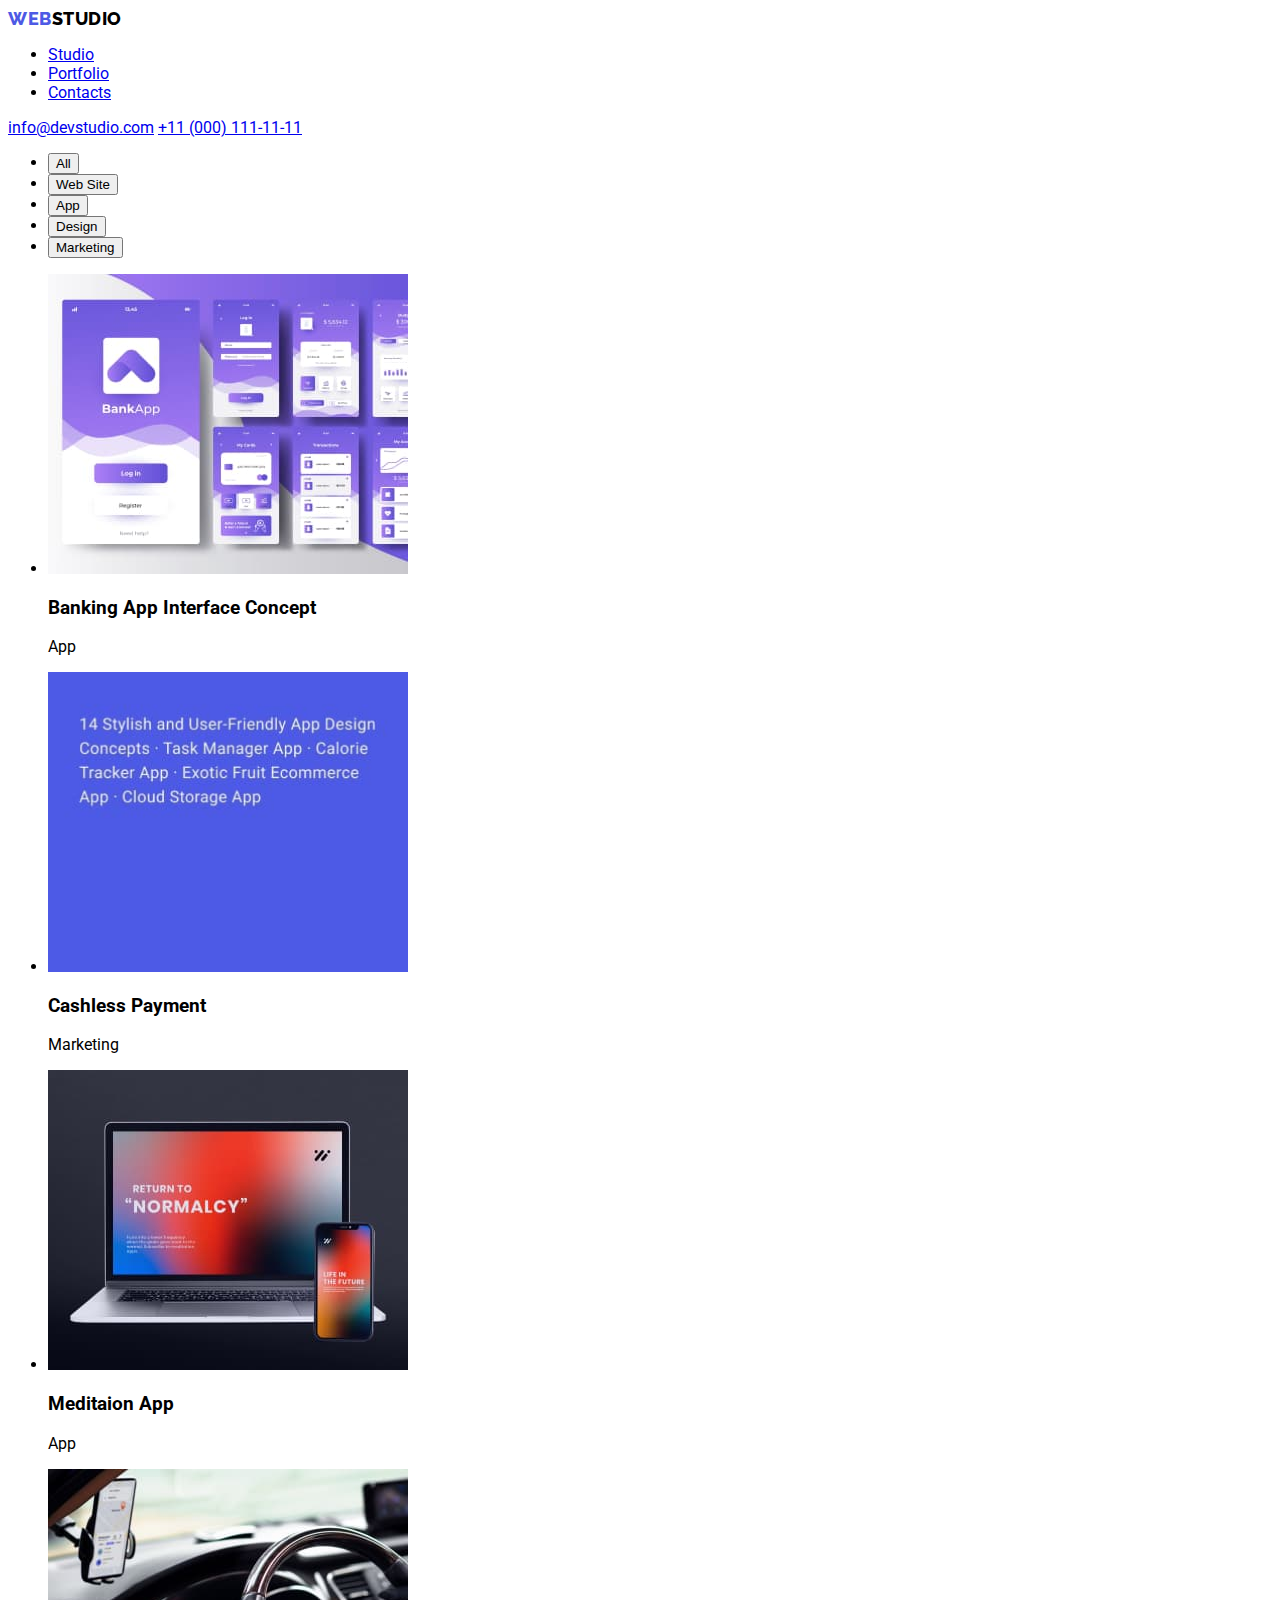
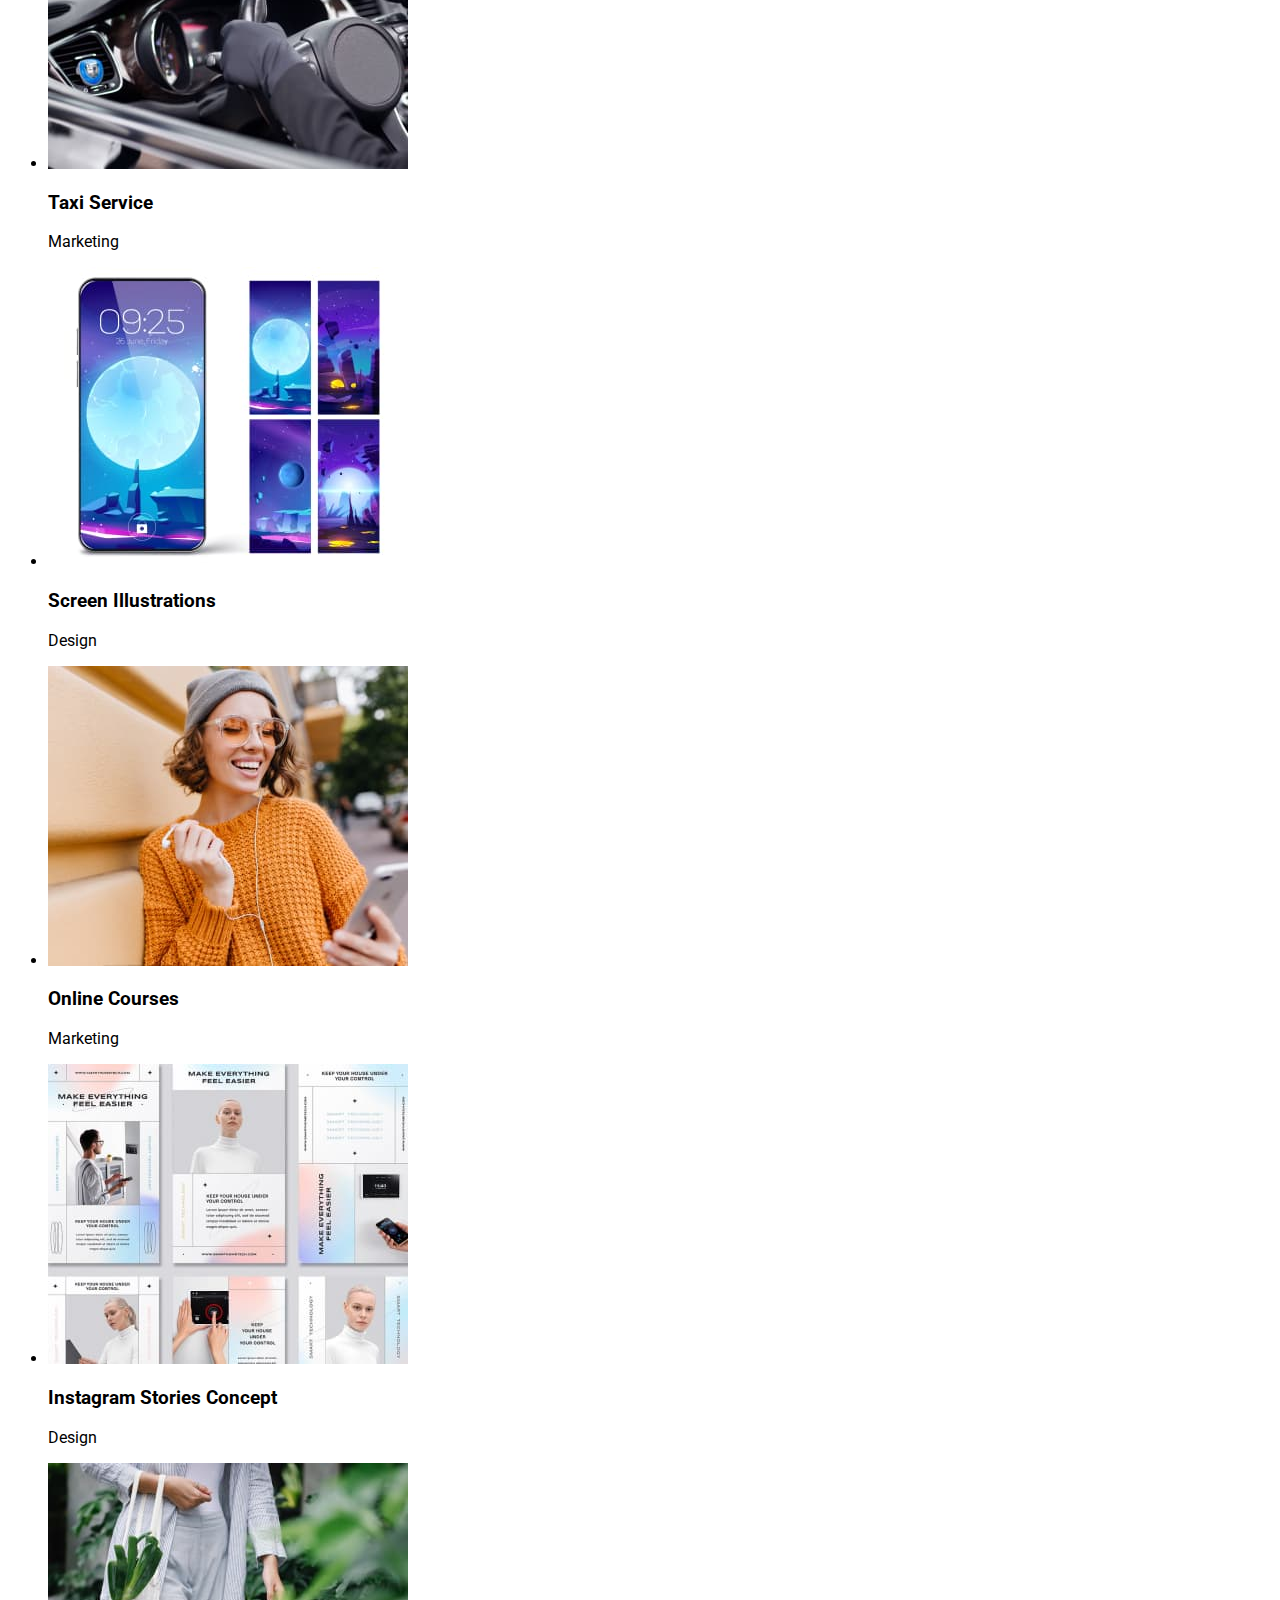
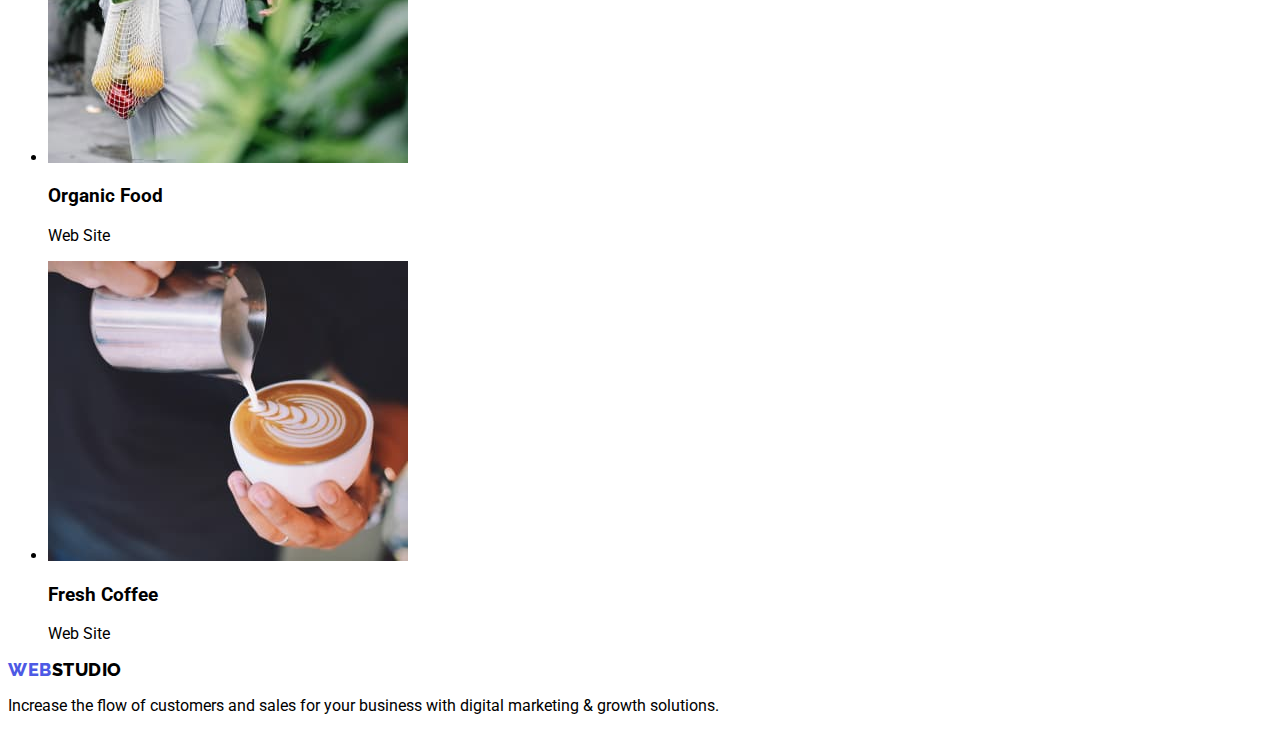
==== portfolio.html @ c9179273 "added fonts and colored logo" ====
<!DOCTYPE html>
<html lang="en">
  <head>
    <meta charset="UTF-8" />
    <meta http-equiv="X-UA-Compatible" content="IE=edge" />
    <meta name="viewport" content="width=device-width, initial-scale=1.0" />
    <link rel="stylesheet" href="/css/styles.css" />
    <link
      href="https://fonts.googleapis.com/css2?family=Raleway:wght@800&family=Roboto:wght@400;500;700;900&display=swap"
      rel="stylesheet"
    />
    <title>Web Studio</title>
  </head>
  <body>
    <header>
      <a id="logo" href="#"><span class="logo-web">WEB</span>STUDIO</a>
      <nav>
        <ul>
          <li><a href="index.html">Studio</a></li>
          <li><a href="portfolio.html">Portfolio</a></li>
          <li><a href="#">Contacts</a></li>
        </ul>
      </nav>
      <div>
        <a href="mailto:info@devstudio.com">info@devstudio.com</a>
        <a href="tel:+11(000)1111111">+11 (000) 111-11-11</a>
      </div>
    </header>
    <main>
      <ul>
        <li><button type="button">All</button></li>
        <li><button type="button">Web Site</button></li>
        <li><button type="button">App</button></li>
        <li><button type="button">Design</button></li>
        <li><button type="button">Marketing</button></li>
      </ul>
      <section>
        <ul>
          <li>
            <img src="./images/bank-app.jpg" alt="a bank app" width="360" />
            <h3>Banking App Interface Concept</h3>
            <p>App</p>
          </li>
          <li>
            <img src="./images/some-text.jpg" alt="a some text" width="360" />
            <h3>Cashless Payment</h3>
            <p>Marketing</p>
          </li>
          <li>
            <img
              src="./images/notebook-and-smartphone-2.jpg"
              alt="notebook and smartphone"
              width="360"
            />
            <h3>Meditaion App</h3>
            <p>App</p>
          </li>
          <li>
            <img src="./images/car.jpg" alt="a car" width="360" />
            <h3>Taxi Service</h3>
            <p>Marketing</p>
          </li>
          <li>
            <img
              src="./images/smartphone-with-screens.jpg"
              alt="smartphone with 4 screens"
              width="360"
            />
            <h3>Screen Illustrations</h3>
            <p>Design</p>
          </li>
          <li>
            <img
              src="./images/girl-with-headphone.jpg"
              alt="girl with headphone"
              width="360"
            />
            <h3>Online Courses</h3>
            <p>Marketing</p>
          </li>
          <li>
            <img
              src="./images/some-design.jpg"
              alt="a some designs"
              width="360"
            />
            <h3>Instagram Stories Concept</h3>
            <p>Design</p>
          </li>
          <li>
            <img src="./images/oranges.jpg" alt="oranges" width="360" />
            <h3>Organic Food</h3>
            <p>Web Site</p>
          </li>
          <li>
            <img
              src="./images/cup-of-coffee.jpg"
              alt="a cup of coffe"
              width="360"
            />
            <h3>Fresh Coffee</h3>
            <p>Web Site</p>
          </li>
        </ul>
      </section>
    </main>
    <footer>
      <a id="logo" href="#"><span class="logo-web">WEB</span>STUDIO</a>
      <p>
        Increase the flow of customers and sales for your business with digital
        marketing & growth solutions.
      </p>
    </footer>
  </body>
</html>
---- css/styles.css ----
body {
  font-family: roboto;
}

#logo {
  font-family: "Raleway";
  font-style: normal;
  font-weight: 800;
  font-size: 18px;
  line-height: 21px;
  letter-spacing: 0.03em;
  text-decoration: none;
  color: black;
}

.logo-web {
  color: #4d5ae5;
}
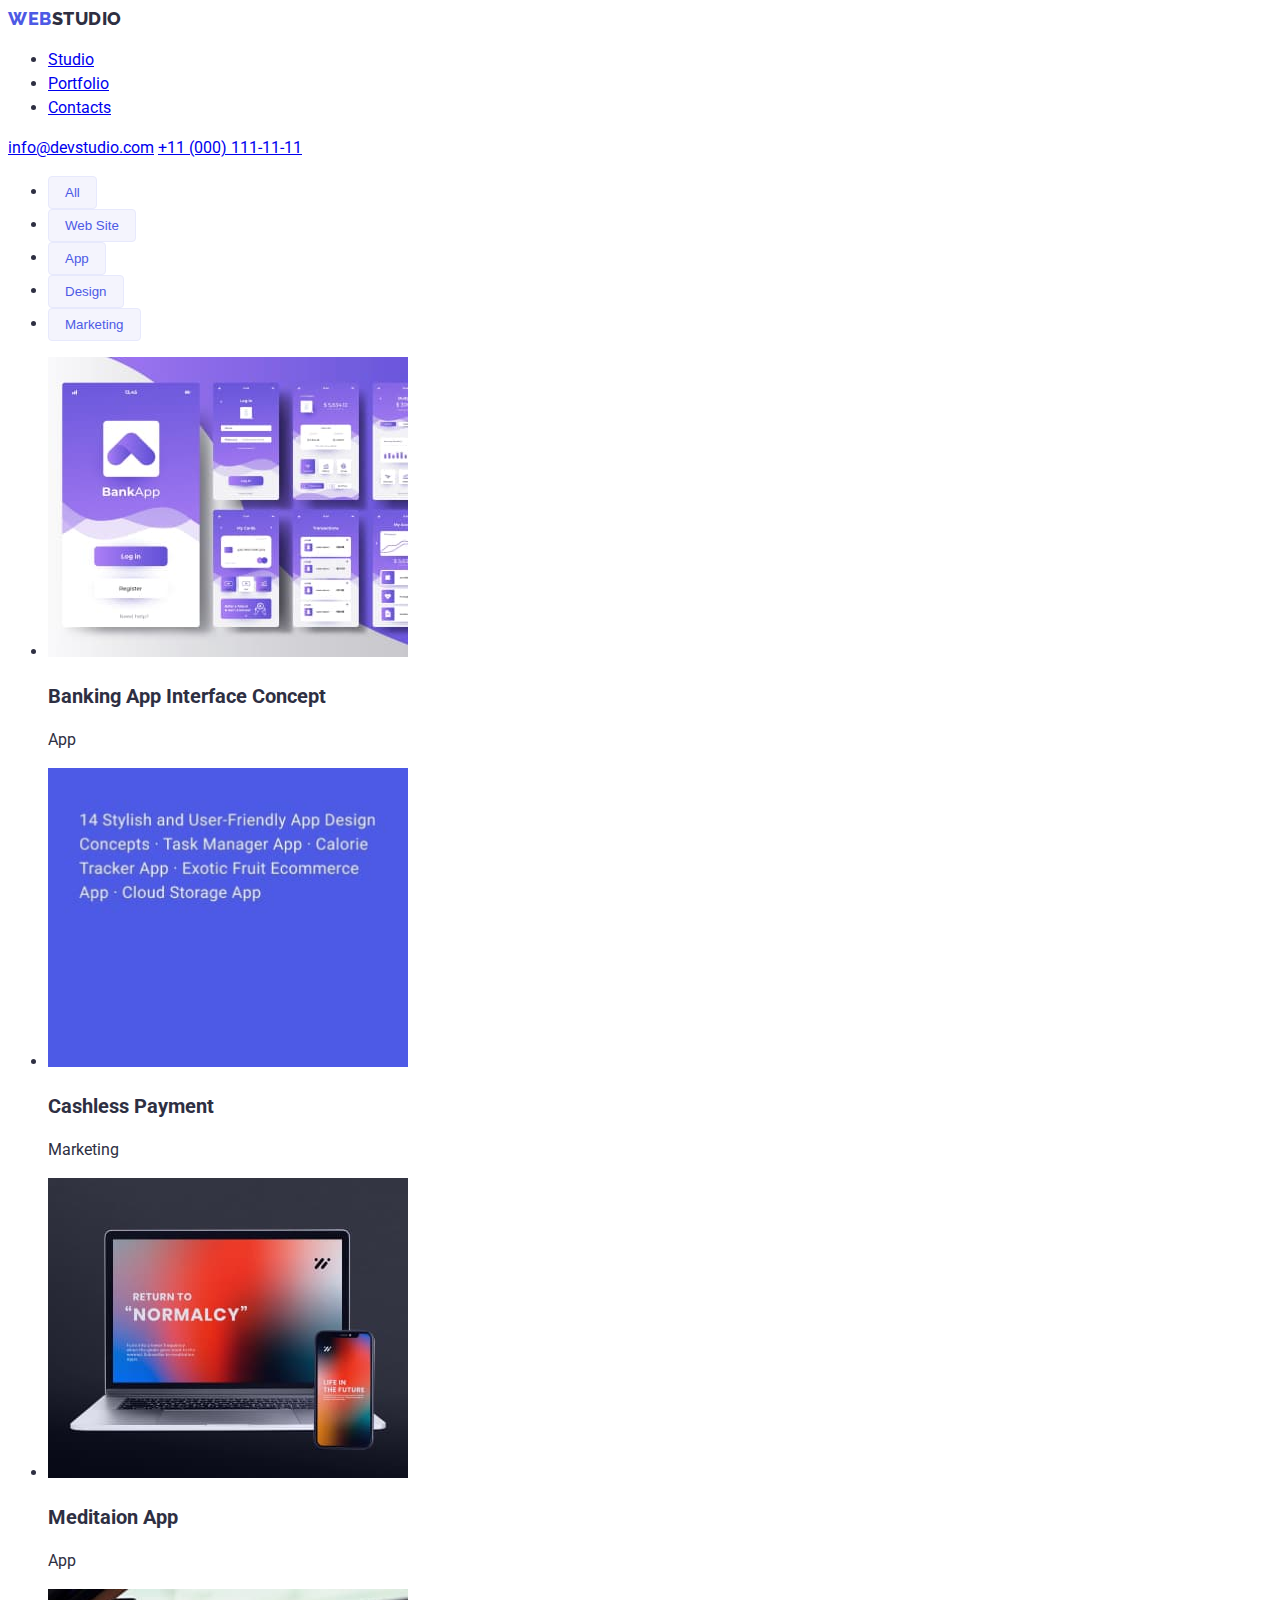
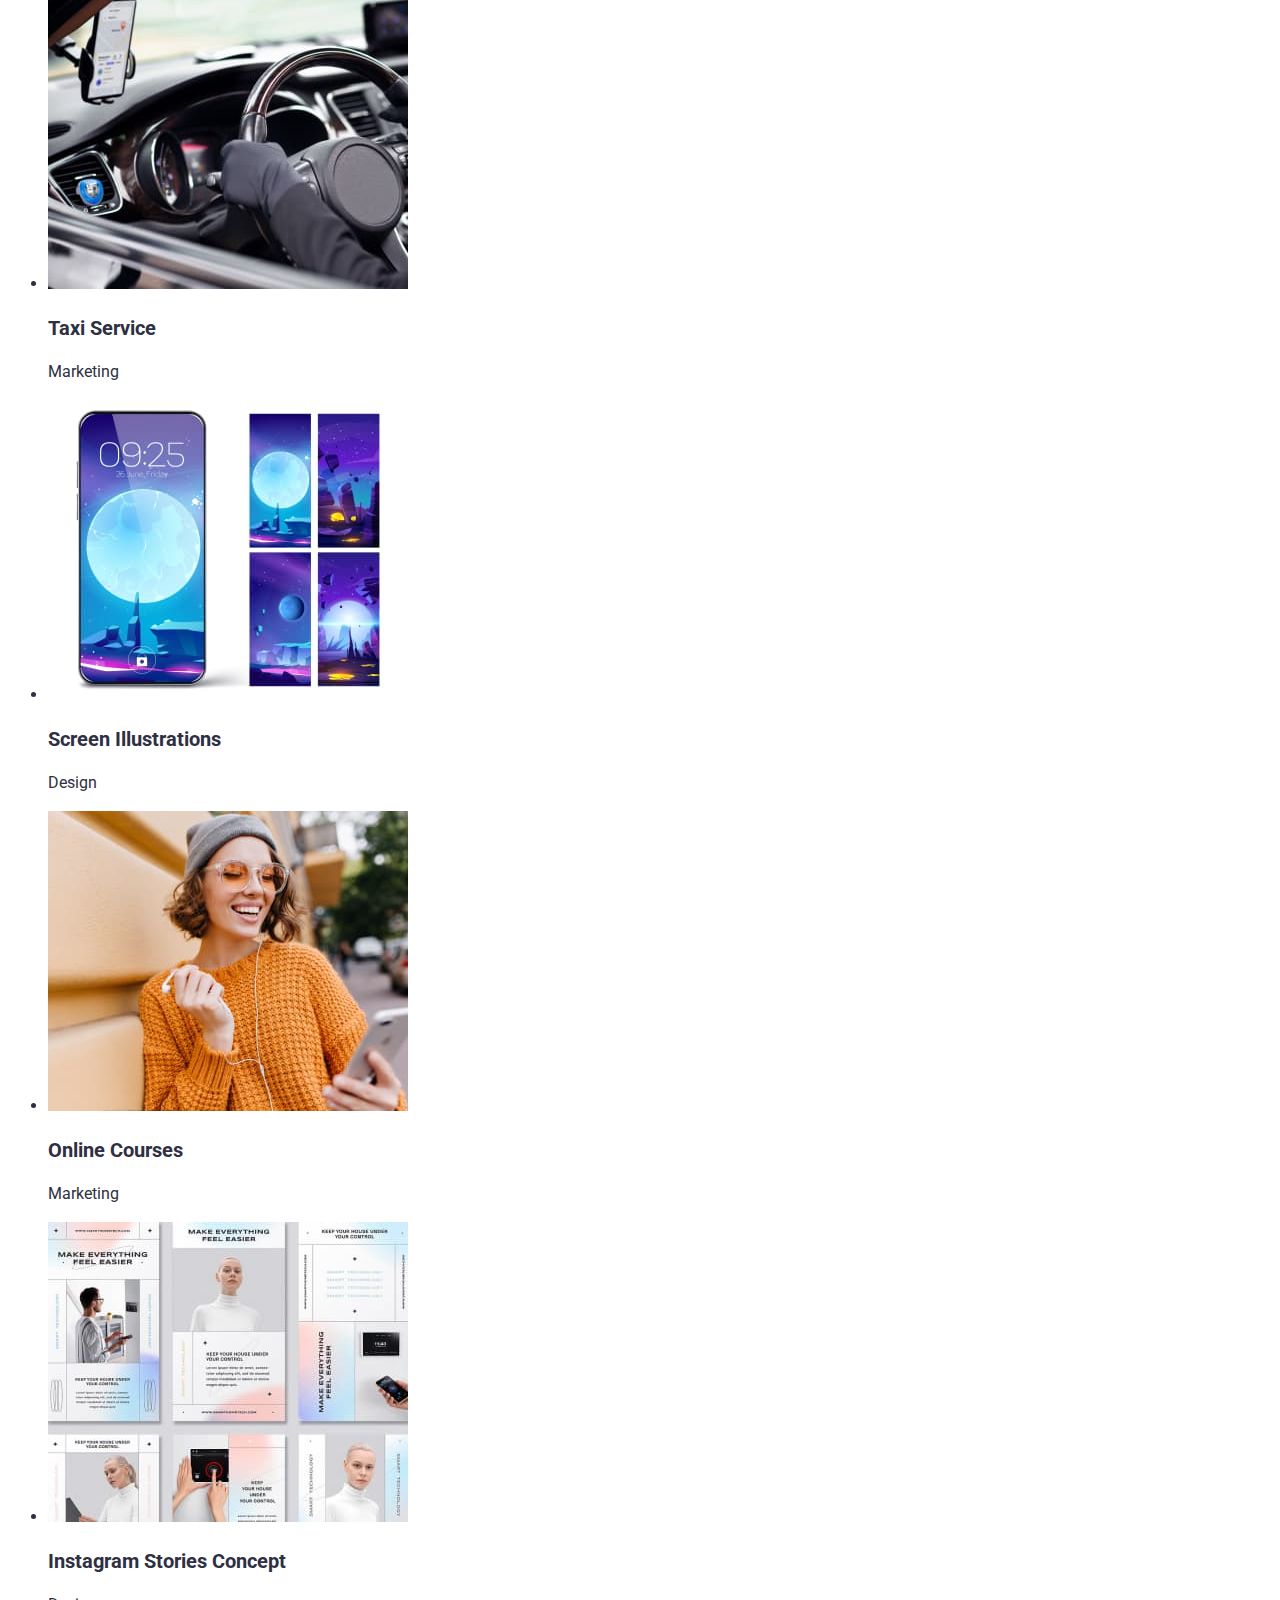
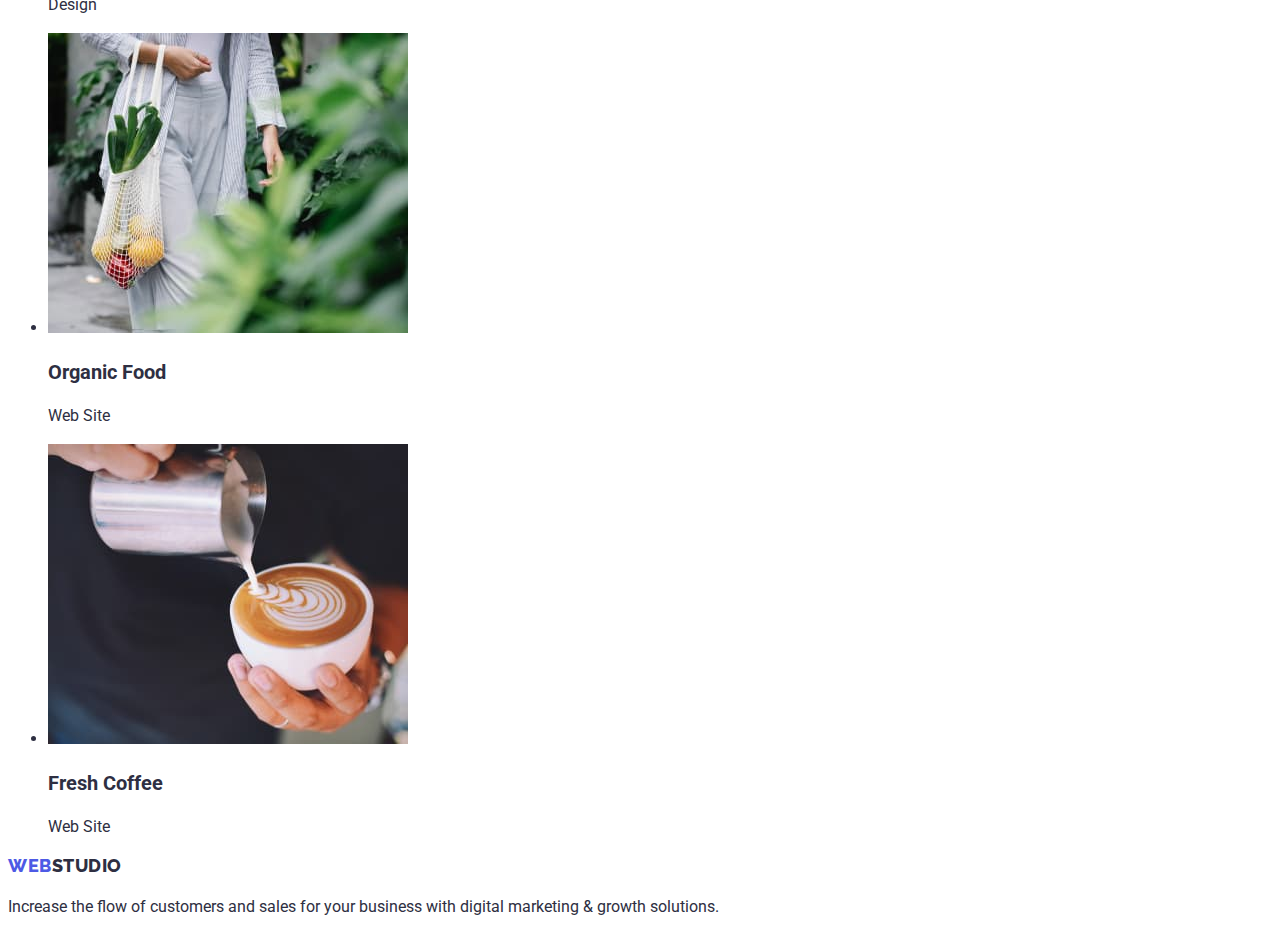
==== commit 53507c20: "added font and color styles" ====
--- a/portfolio.html
+++ b/portfolio.html
@@ -4,7 +4,7 @@
     <meta charset="UTF-8" />
     <meta http-equiv="X-UA-Compatible" content="IE=edge" />
     <meta name="viewport" content="width=device-width, initial-scale=1.0" />
-    <link rel="stylesheet" href="/css/styles.css" />
+    <link rel="stylesheet" href="./css/styles.css" />
     <link
       href="https://fonts.googleapis.com/css2?family=Raleway:wght@800&family=Roboto:wght@400;500;700;900&display=swap"
       rel="stylesheet"
@@ -13,8 +13,11 @@
   </head>
   <body>
     <header>
-      <a id="logo" href="#"><span class="logo-web">WEB</span>STUDIO</a>
       <nav>
+        <a id="logo" href="/"
+          ><span class="logo-web">WEB</span
+          ><span class="logo-studio">STUDIO</span></a
+        >
         <ul>
           <li><a href="index.html">Studio</a></li>
           <li><a href="portfolio.html">Portfolio</a></li>
@@ -28,23 +31,23 @@
     </header>
     <main>
       <ul>
-        <li><button type="button">All</button></li>
-        <li><button type="button">Web Site</button></li>
-        <li><button type="button">App</button></li>
-        <li><button type="button">Design</button></li>
-        <li><button type="button">Marketing</button></li>
+        <li><button class="button-portfolio" type="button">All</button></li>
+        <li><button class="button-portfolio" type="button">Web Site</button></li>
+        <li><button class="button-portfolio" type="button">App</button></li>
+        <li><button class="button-portfolio" type="button">Design</button></li>
+        <li><button class="button-portfolio" type="button">Marketing</button></li>
       </ul>
       <section>
         <ul>
           <li>
             <img src="./images/bank-app.jpg" alt="a bank app" width="360" />
-            <h3>Banking App Interface Concept</h3>
-            <p>App</p>
+            <h3 class="heading-tree">Banking App Interface Concept</h3>
+            <p class="paragraph">App</p>
           </li>
           <li>
             <img src="./images/some-text.jpg" alt="a some text" width="360" />
-            <h3>Cashless Payment</h3>
-            <p>Marketing</p>
+            <h3 class="heading-tree">Cashless Payment</h3>
+            <p class="paragraph">Marketing</p>
           </li>
           <li>
             <img
@@ -52,13 +55,13 @@
               alt="notebook and smartphone"
               width="360"
             />
-            <h3>Meditaion App</h3>
-            <p>App</p>
+            <h3 class="heading-tree">Meditaion App</h3>
+            <p class="paragraph">App</p>
           </li>
           <li>
             <img src="./images/car.jpg" alt="a car" width="360" />
-            <h3>Taxi Service</h3>
-            <p>Marketing</p>
+            <h3 class="heading-tree">Taxi Service</h3>
+            <p class="paragraph">Marketing</p>
           </li>
           <li>
             <img
@@ -66,8 +69,8 @@
               alt="smartphone with 4 screens"
               width="360"
             />
-            <h3>Screen Illustrations</h3>
-            <p>Design</p>
+            <h3 class="heading-tree">Screen Illustrations</h3>
+            <p class="paragraph">Design</p>
           </li>
           <li>
             <img
@@ -75,8 +78,8 @@
               alt="girl with headphone"
               width="360"
             />
-            <h3>Online Courses</h3>
-            <p>Marketing</p>
+            <h3 class="heading-tree">Online Courses</h3>
+            <p class="paragraph">Marketing</p>
           </li>
           <li>
             <img
@@ -84,13 +87,13 @@
               alt="a some designs"
               width="360"
             />
-            <h3>Instagram Stories Concept</h3>
-            <p>Design</p>
+            <h3 class="heading-tree">Instagram Stories Concept</h3>
+            <p class="paragraph">Design</p>
           </li>
           <li>
             <img src="./images/oranges.jpg" alt="oranges" width="360" />
-            <h3>Organic Food</h3>
-            <p>Web Site</p>
+            <h3 class="heading-tree">Organic Food</h3>
+            <p class="paragraph">Web Site</p>
           </li>
           <li>
             <img
@@ -98,15 +101,18 @@
               alt="a cup of coffe"
               width="360"
             />
-            <h3>Fresh Coffee</h3>
-            <p>Web Site</p>
+            <h3 class="heading-tree">Fresh Coffee</h3>
+            <p class="paragraph">Web Site</p>
           </li>
         </ul>
       </section>
     </main>
     <footer>
-      <a id="logo" href="#"><span class="logo-web">WEB</span>STUDIO</a>
-      <p>
+      <a id="logo" href="/"
+        ><span class="logo-web">WEB</span
+        ><span class="logo-studio">STUDIO</span></a
+      >
+      <p class="paragraph">
         Increase the flow of customers and sales for your business with digital
         marketing & growth solutions.
       </p>
--- a/css/styles.css
+++ b/css/styles.css
@@ -1,5 +1,9 @@
 body {
   font-family: roboto;
+  font-size: 16px;
+  line-height: 24px;
+  letter-spacing: 2%;
+  color: #2e2f42;
 }
 
 #logo {
@@ -16,3 +20,89 @@
 .logo-web {
   color: #4d5ae5;
 }
+
+.logo-studio {
+  color: #2e2f42;
+}
+
+.button {
+  width: 170px;
+  height: 50px;
+  background-color: #4d5ae5;
+  color: white;
+  border: none;
+  border-radius: 4px;
+
+  font-family: "Roboto";
+  font-style: normal;
+  font-weight: 600;
+  font-size: 16px;
+  line-height: 19px;
+  letter-spacing: 0.04em;
+
+  cursor: pointer;
+}
+
+.button:active {
+  background-color: #404bbf;
+}
+
+.contacts {
+  text-decoration: none;
+  color: black;
+}
+
+.contacts:hover {
+  color: #4d5ae5;
+}
+
+.first-background {
+  background-color: #2e2f42;
+}
+
+.second-background {
+  background-color: #f4f4fd;
+}
+
+.heading {
+  font-size: 56px;
+  line-height: 60px;
+
+  color: #ffff;
+}
+
+.heading-two {
+  font-size: 36px;
+  line-height: 40px;
+}
+
+.heading-tree {
+  font-size: 20px;
+  line-height: 24px;
+}
+
+.paragraph {
+  font-size: 16px;
+  line-height: 24px;
+}
+
+.button-portfolio {
+  padding: 8px 16px;
+
+  background-color: #f4f4fd;
+  color: #4d5ae5;
+  border: 1px solid #e7e9fc;
+  border-radius: 4px;
+
+  cursor: pointer;
+}
+
+.button-portfolio:hover {
+    background-color: #4d5ae5;
+    color: #ffff;
+}
+
+.button-portfolio:active {
+    background-color: #404bbf;
+    color: #ffff;
+}
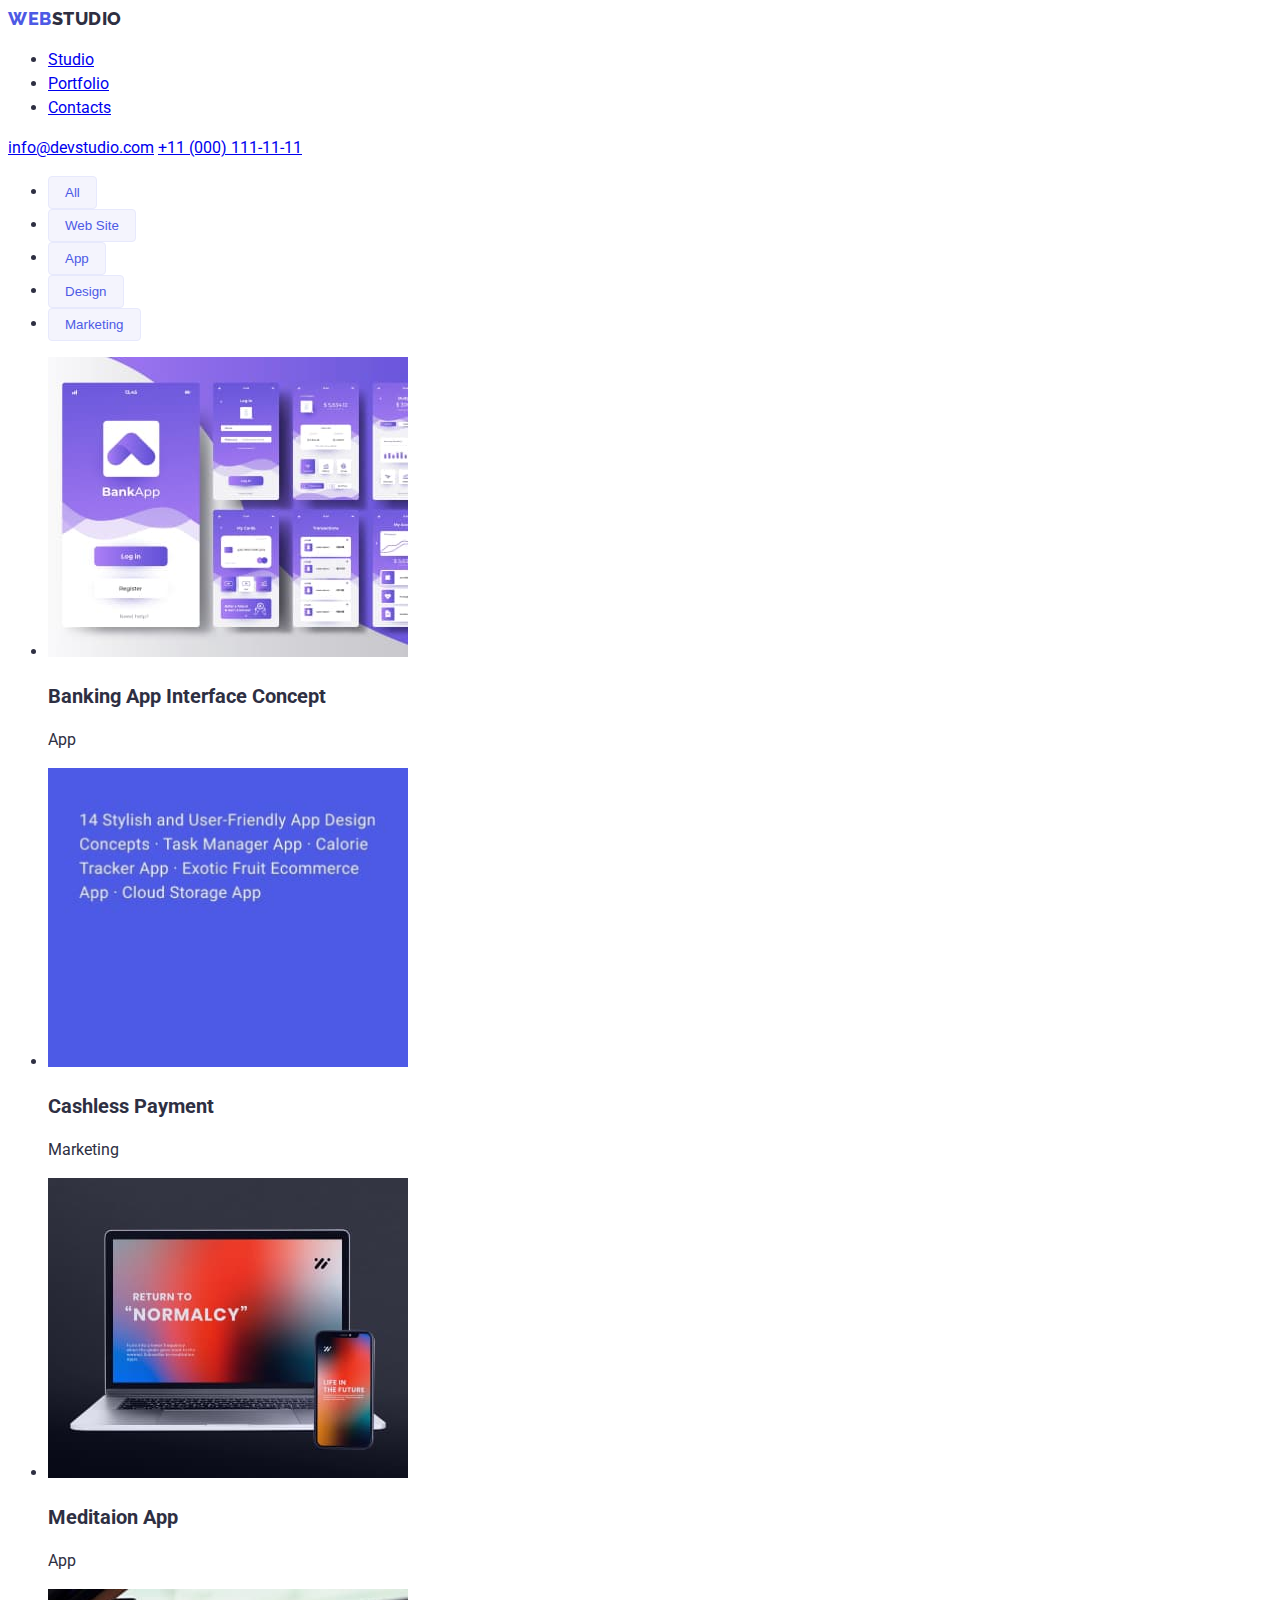
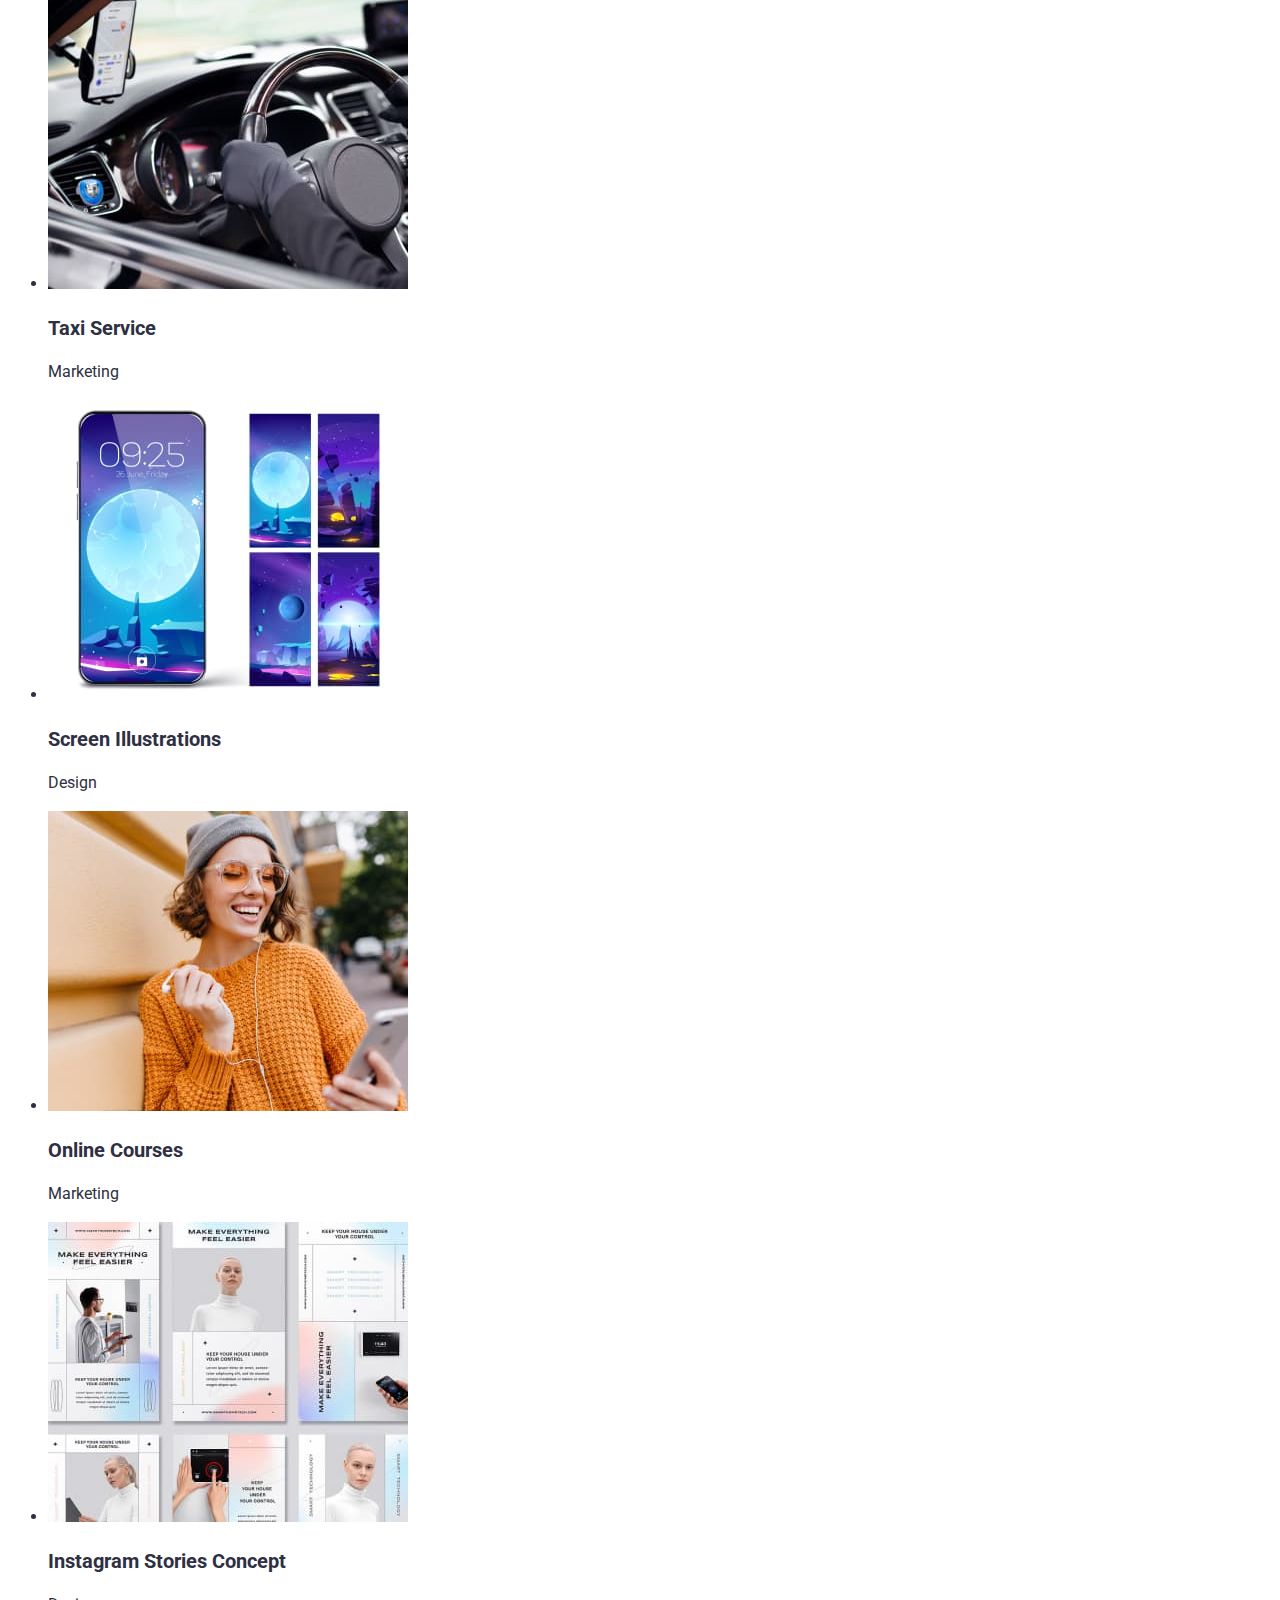
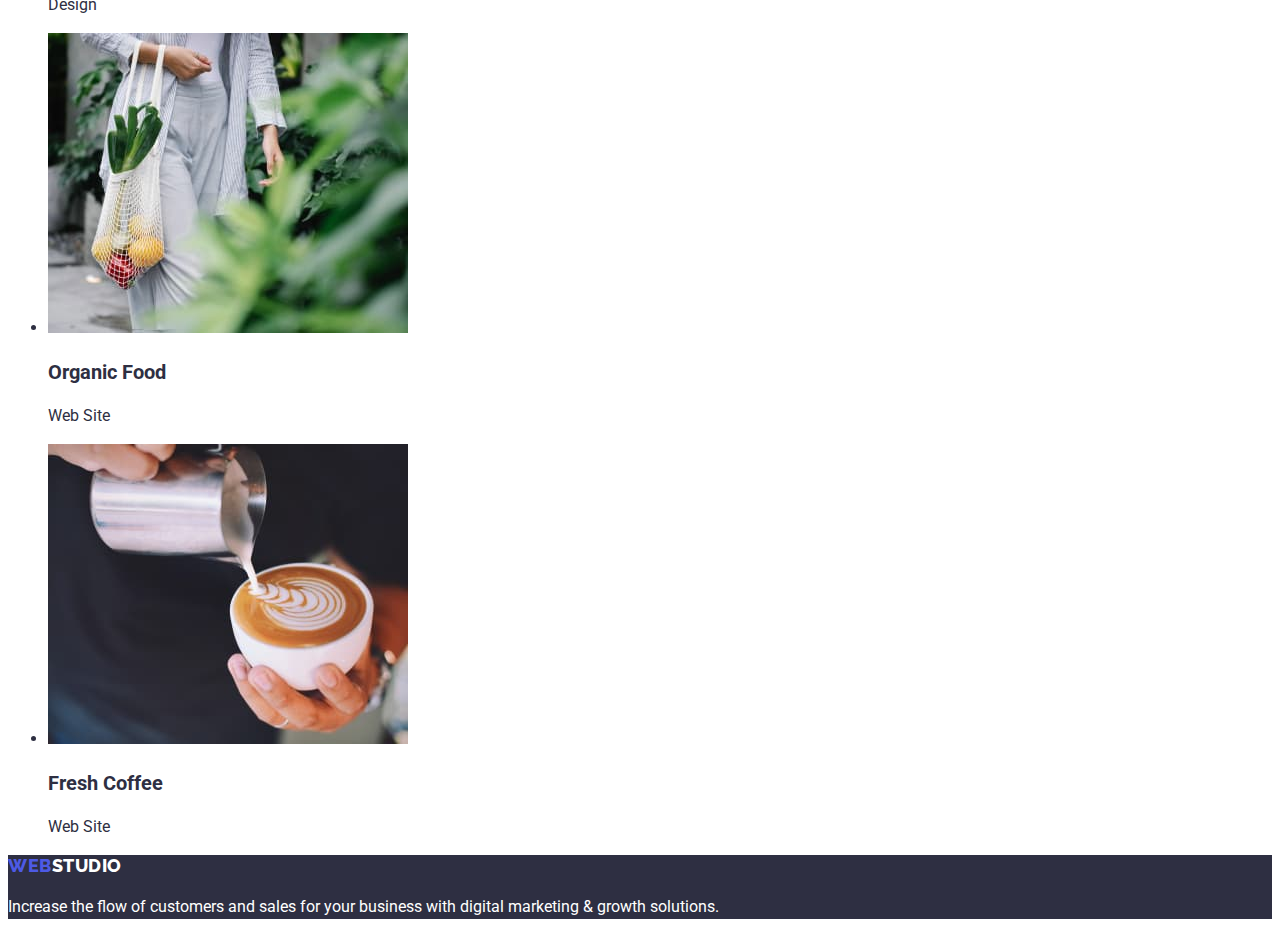
==== commit 8a7b8f97: "fixed valid" ====
--- a/portfolio.html
+++ b/portfolio.html
@@ -14,7 +14,7 @@
   <body>
     <header>
       <nav>
-        <a id="logo" href="/"
+        <a class="logo" href="/"
           ><span class="logo-web">WEB</span
           ><span class="logo-studio">STUDIO</span></a
         >
@@ -107,10 +107,10 @@
         </ul>
       </section>
     </main>
-    <footer>
-      <a id="logo" href="/"
+    <footer class="footer">
+      <a class="logo" href="/"
         ><span class="logo-web">WEB</span
-        ><span class="logo-studio">STUDIO</span></a
+        ><span class="logo-studio white">STUDIO</span></a
       >
       <p class="paragraph">
         Increase the flow of customers and sales for your business with digital
--- a/css/styles.css
+++ b/css/styles.css
@@ -6,7 +6,7 @@
   color: #2e2f42;
 }
 
-#logo {
+.logo {
   font-family: "Raleway";
   font-style: normal;
   font-weight: 800;
@@ -98,11 +98,20 @@
 }
 
 .button-portfolio:hover {
-    background-color: #4d5ae5;
-    color: #ffff;
+  background-color: #4d5ae5;
+  color: #ffff;
 }
 
 .button-portfolio:active {
-    background-color: #404bbf;
+  background-color: #404bbf;
+  color: #ffff;
+}
+
+footer {
+  background-color: #2e2f42;
+  color: #ffff;
+}
+
+.white {
     color: #ffff;
 }
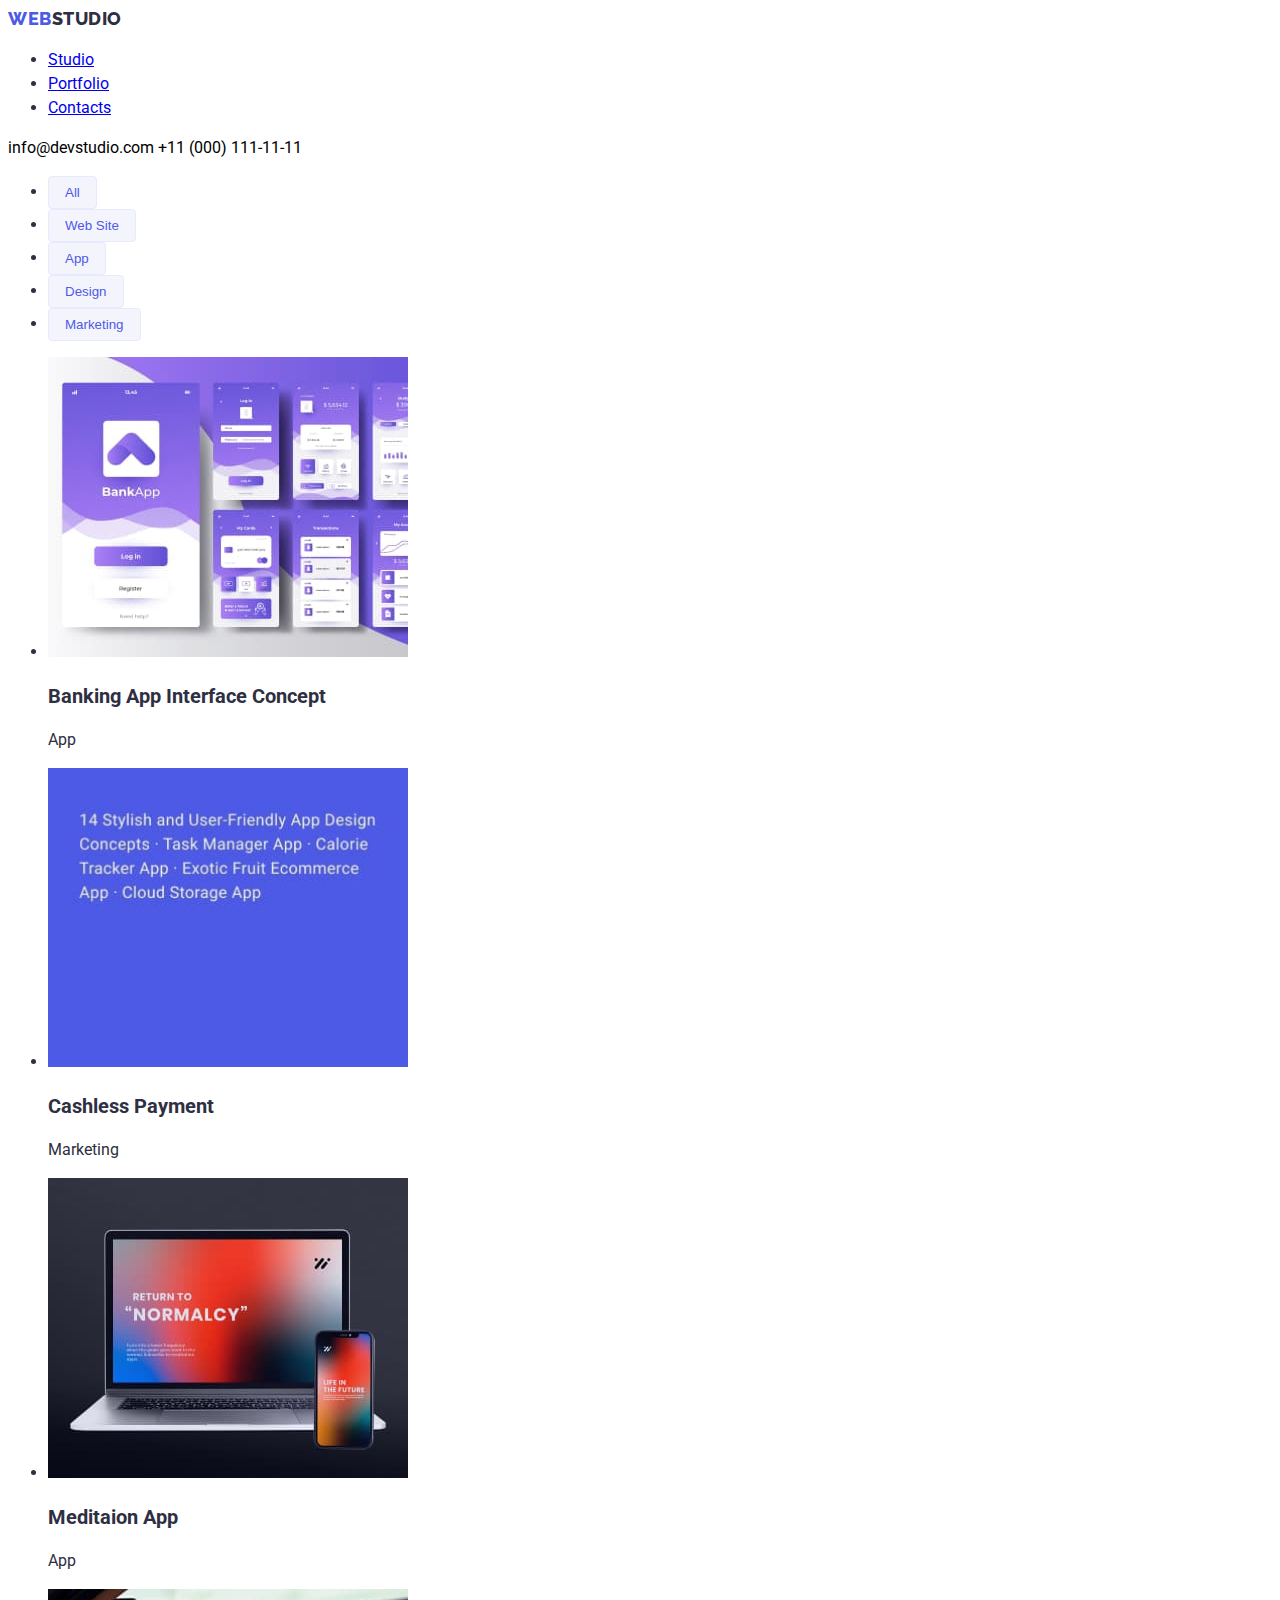
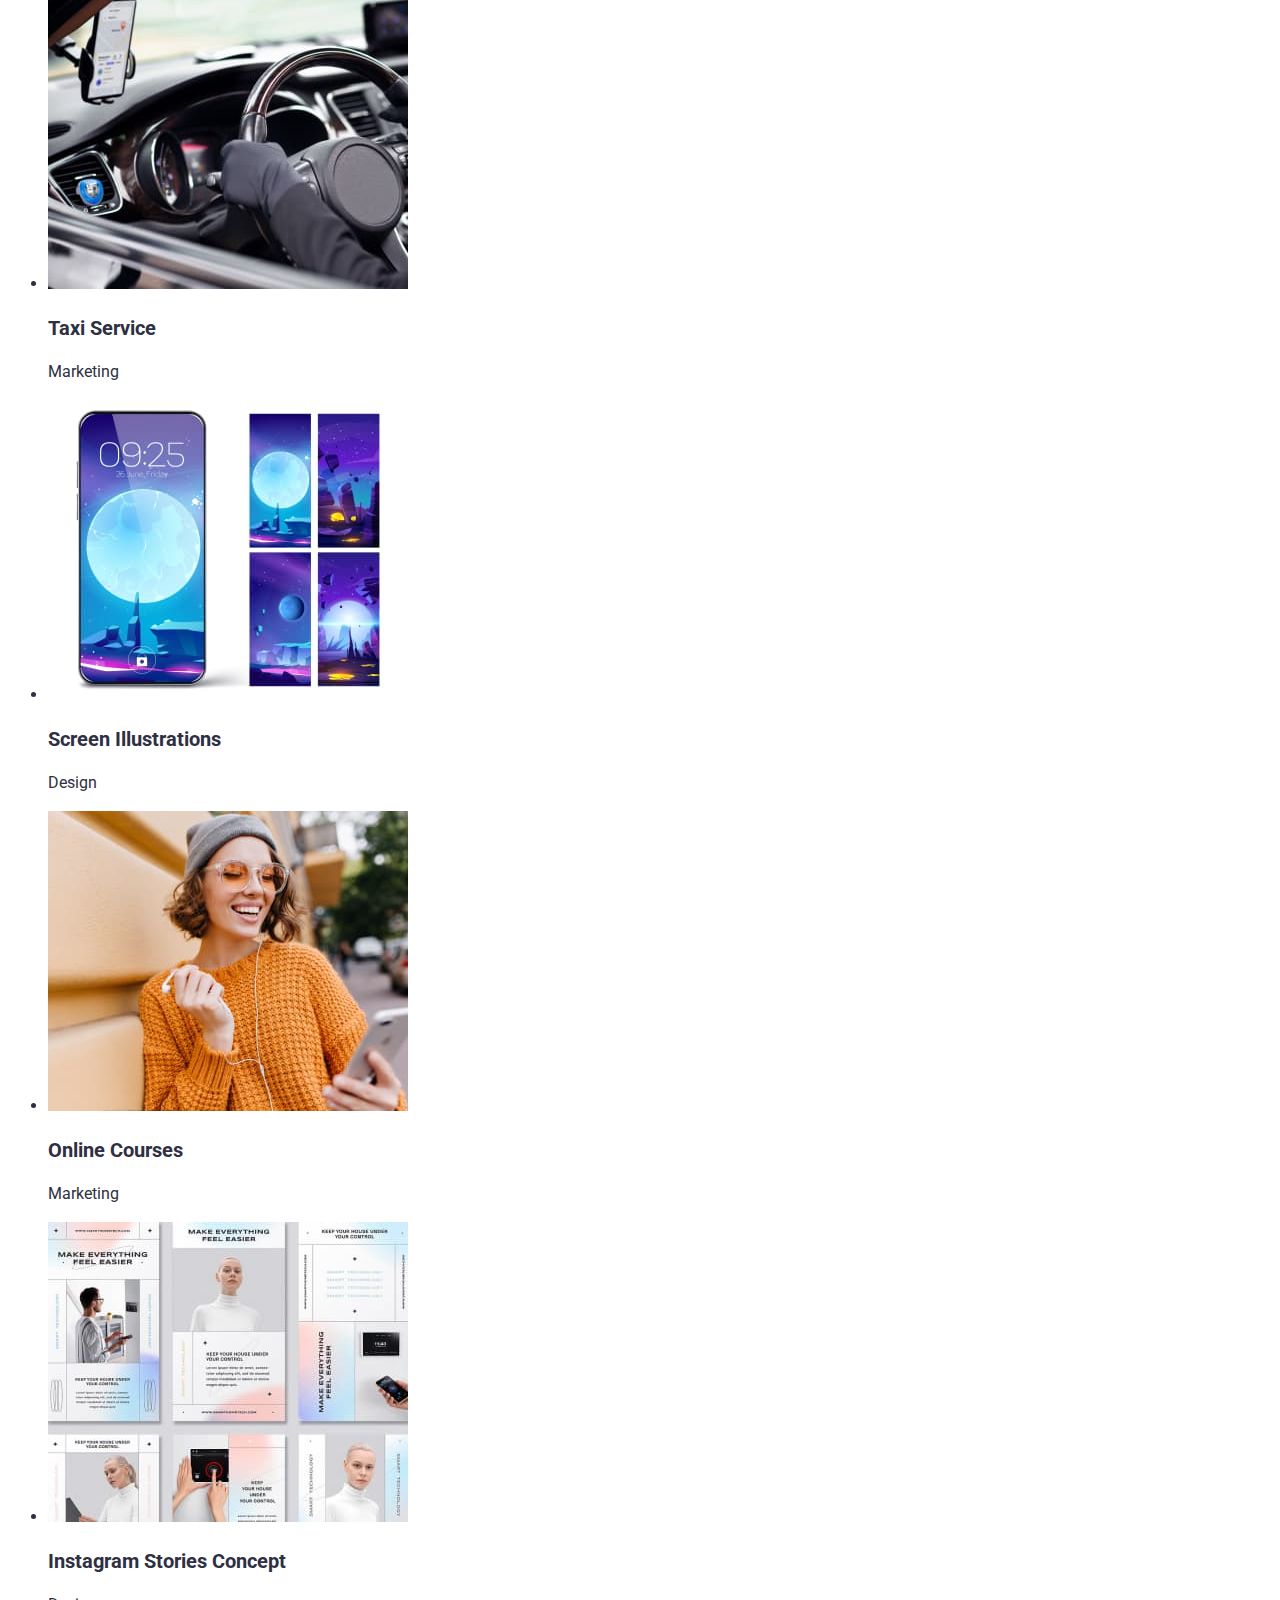
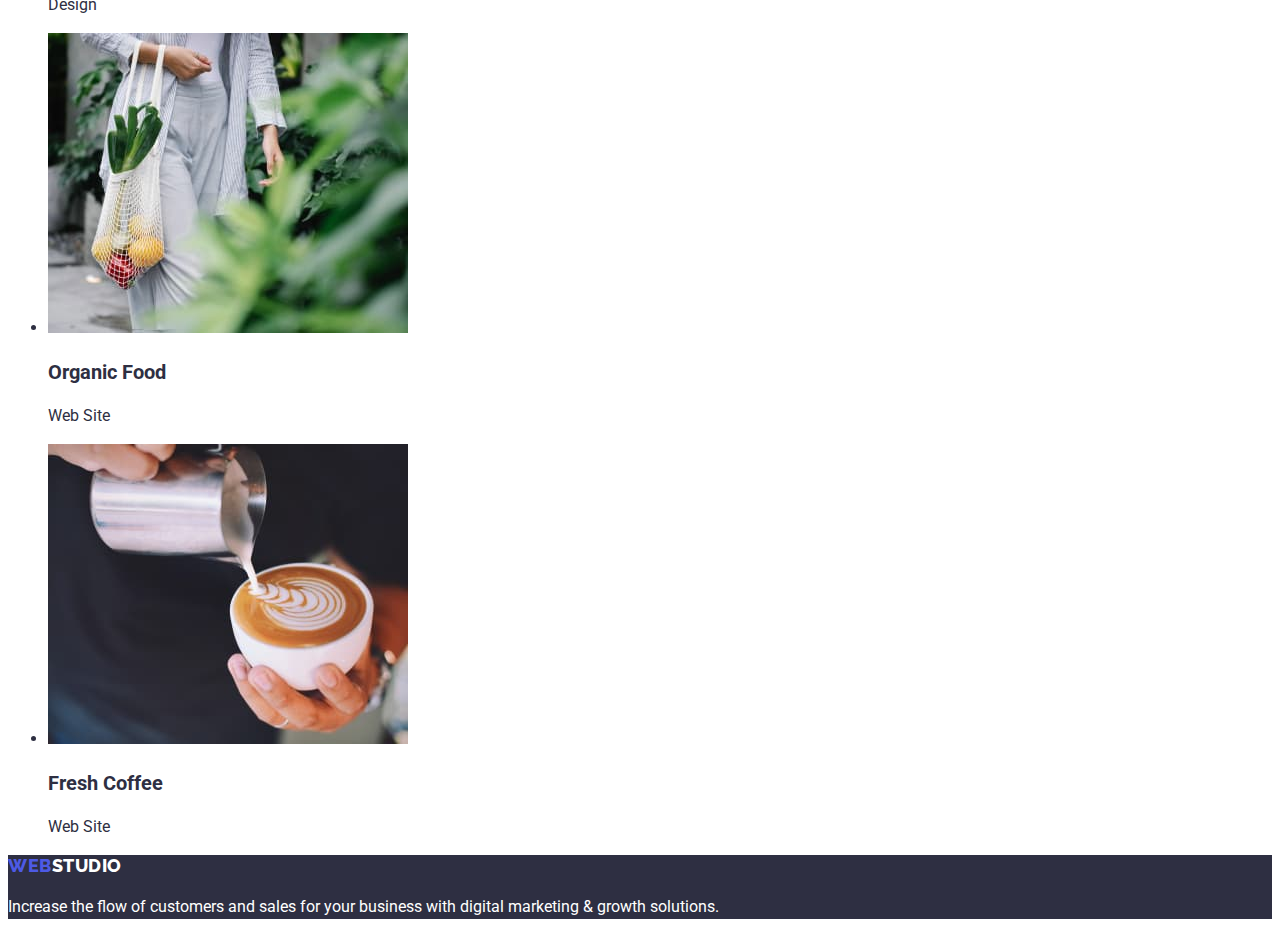
==== commit b2961a3d: "fix" ====
--- a/portfolio.html
+++ b/portfolio.html
@@ -25,17 +25,23 @@
         </ul>
       </nav>
       <div>
-        <a href="mailto:info@devstudio.com">info@devstudio.com</a>
-        <a href="tel:+11(000)1111111">+11 (000) 111-11-11</a>
+        <a class="contacts" href="mailto:info@devstudio.com"
+          >info@devstudio.com</a
+        >
+        <a class="contacts" href="tel:+11(000)1111111">+11 (000) 111-11-11</a>
       </div>
     </header>
     <main>
       <ul>
         <li><button class="button-portfolio" type="button">All</button></li>
-        <li><button class="button-portfolio" type="button">Web Site</button></li>
+        <li>
+          <button class="button-portfolio" type="button">Web Site</button>
+        </li>
         <li><button class="button-portfolio" type="button">App</button></li>
         <li><button class="button-portfolio" type="button">Design</button></li>
-        <li><button class="button-portfolio" type="button">Marketing</button></li>
+        <li>
+          <button class="button-portfolio" type="button">Marketing</button>
+        </li>
       </ul>
       <section>
         <ul>
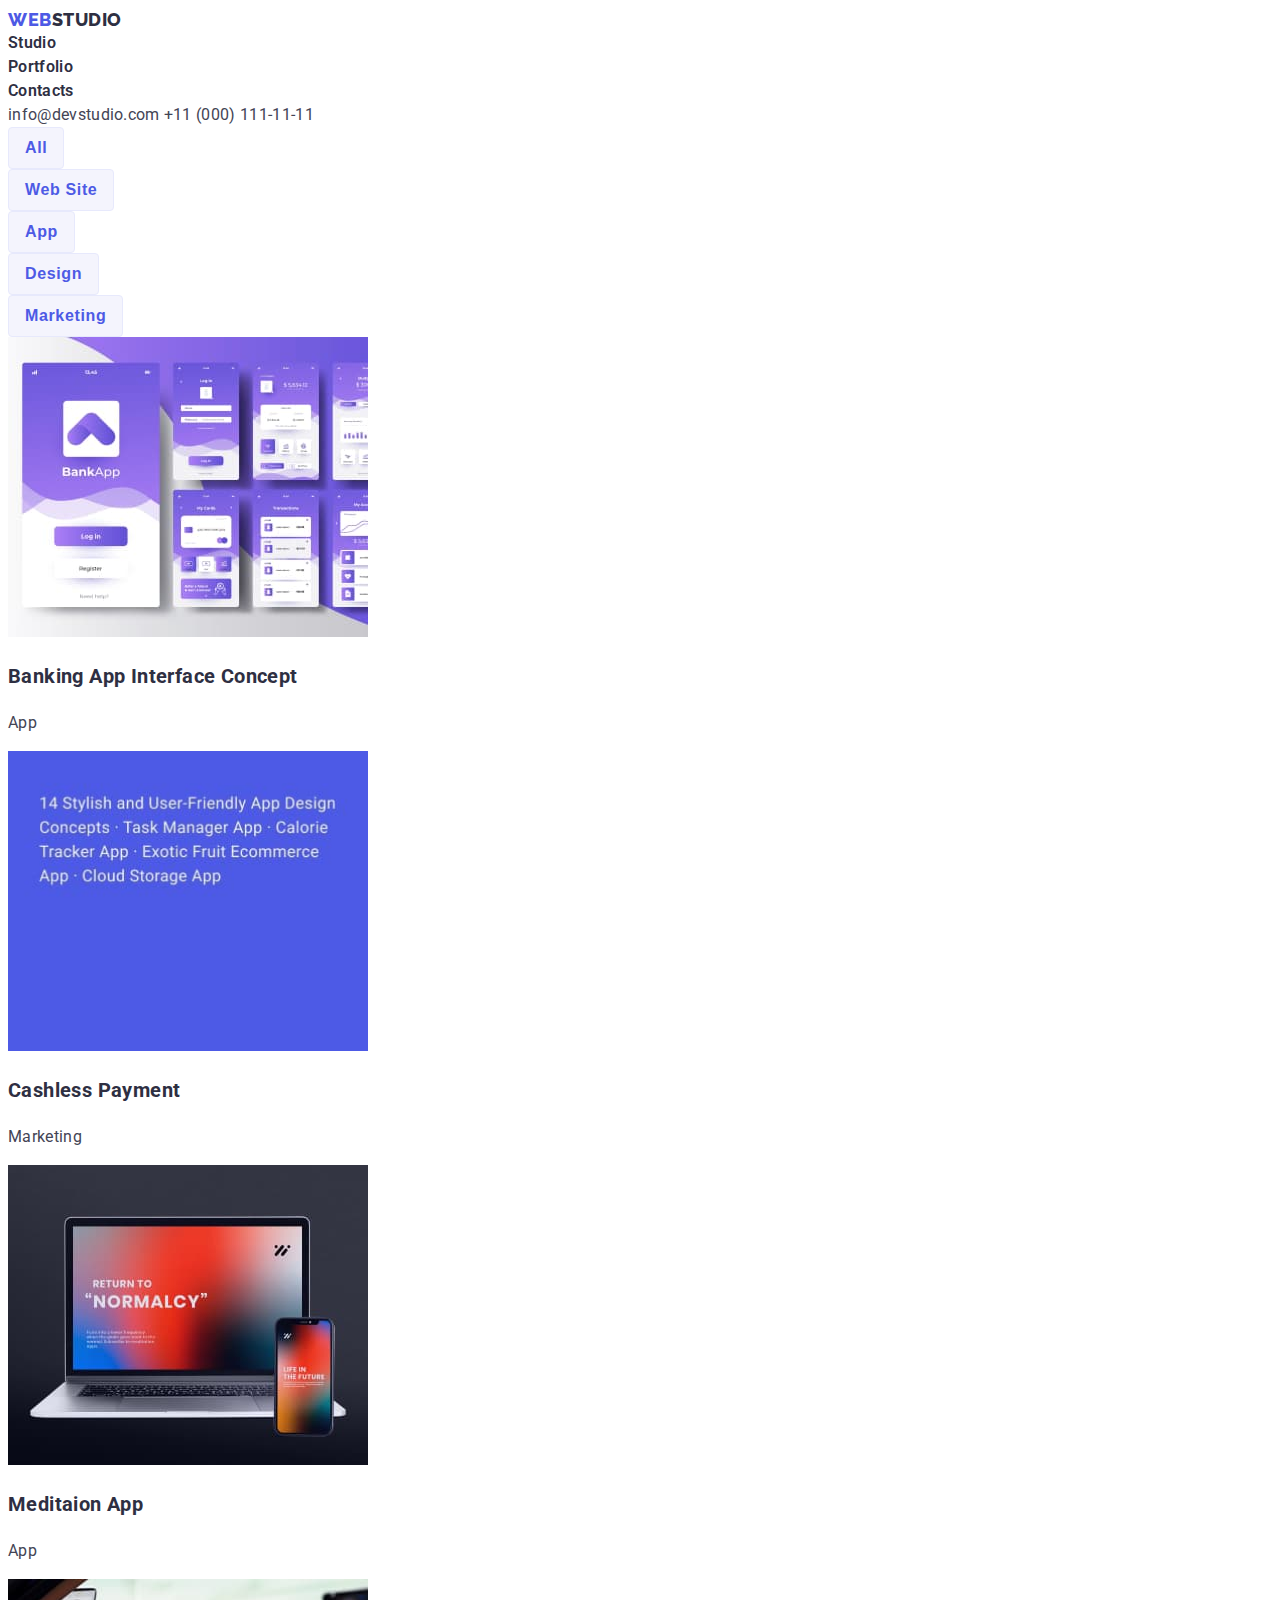
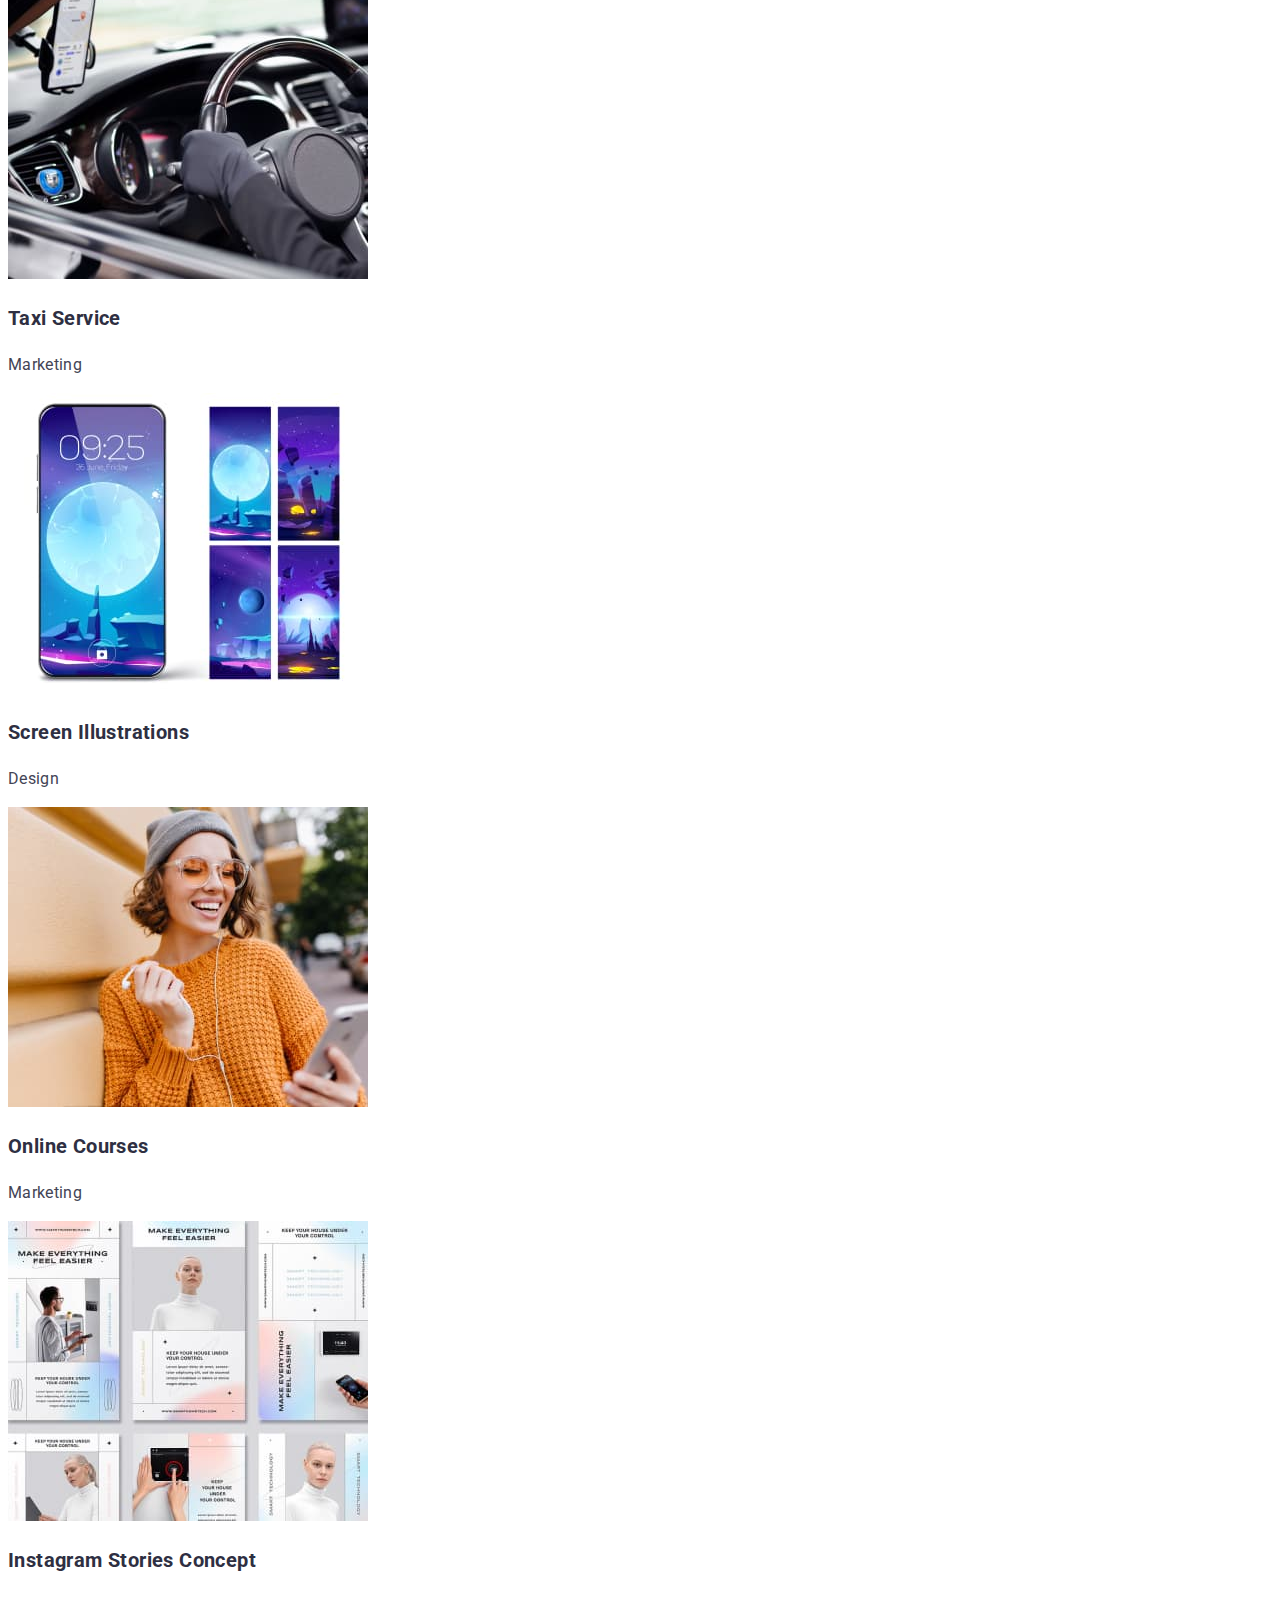
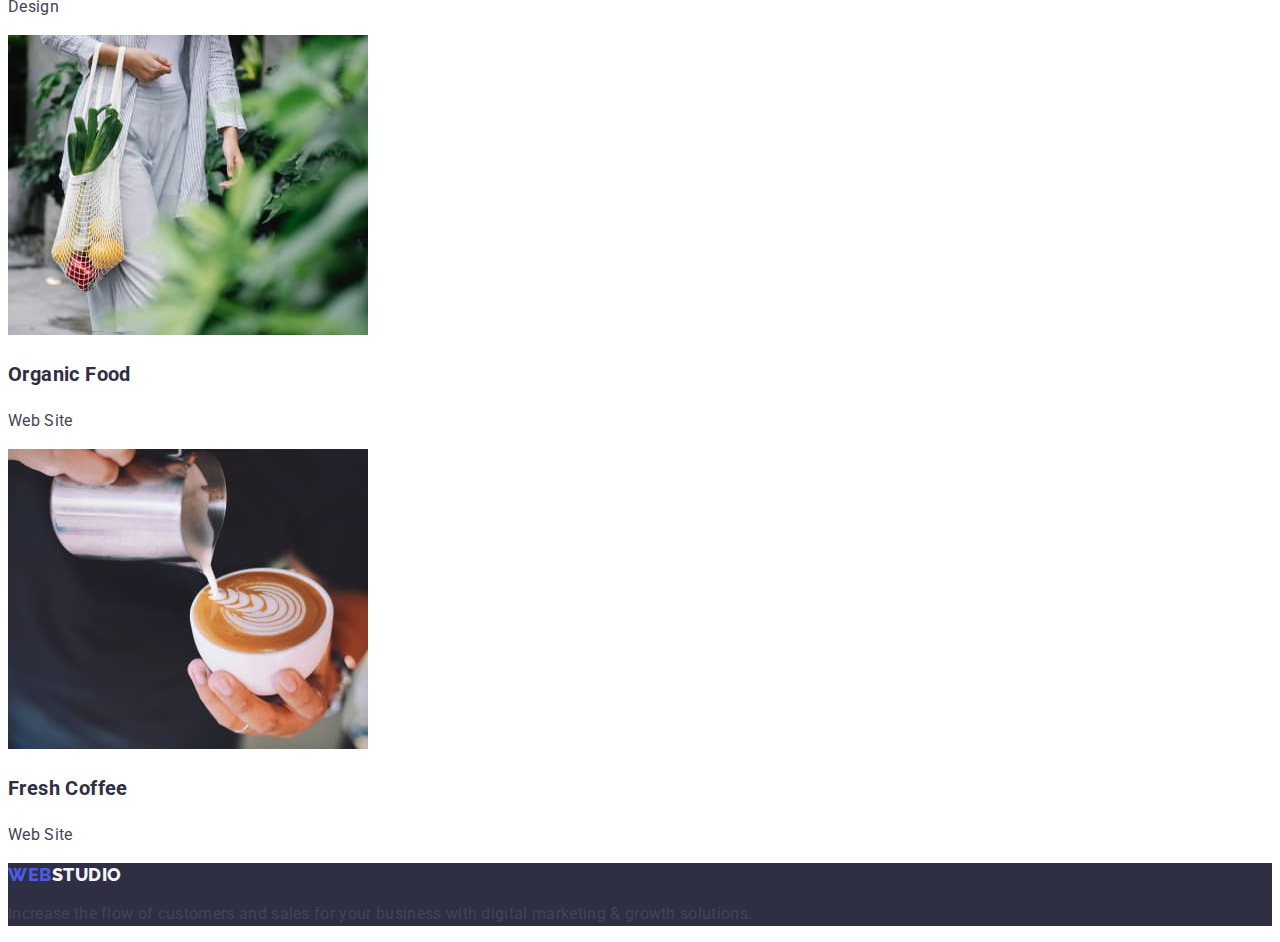
==== commit 3e2e8e19: "added styles 2" ====
--- a/portfolio.html
+++ b/portfolio.html
@@ -18,10 +18,10 @@
           ><span class="logo-web">WEB</span
           ><span class="logo-studio">STUDIO</span></a
         >
-        <ul>
-          <li><a href="index.html">Studio</a></li>
-          <li><a href="portfolio.html">Portfolio</a></li>
-          <li><a href="#">Contacts</a></li>
+        <ul class="ul-none-decoration">
+          <li><a class="nav-text" href="index.html">Studio</a></li>
+          <li><a class="nav-text" href="portfolio.html">Portfolio</a></li>
+          <li><a class="nav-text" href="#">Contacts</a></li>
         </ul>
       </nav>
       <div>
@@ -32,19 +32,21 @@
       </div>
     </header>
     <main>
-      <ul>
-        <li><button class="button-portfolio" type="button">All</button></li>
-        <li>
-          <button class="button-portfolio" type="button">Web Site</button>
-        </li>
-        <li><button class="button-portfolio" type="button">App</button></li>
-        <li><button class="button-portfolio" type="button">Design</button></li>
-        <li>
-          <button class="button-portfolio" type="button">Marketing</button>
-        </li>
-      </ul>
       <section>
-        <ul>
+        <ul class="ul-none-decoration">
+          <li><button class="button-portfolio" type="button">All</button></li>
+          <li>
+            <button class="button-portfolio" type="button">Web Site</button>
+          </li>
+          <li><button class="button-portfolio" type="button">App</button></li>
+          <li>
+            <button class="button-portfolio" type="button">Design</button>
+          </li>
+          <li>
+            <button class="button-portfolio" type="button">Marketing</button>
+          </li>
+        </ul>
+        <ul class="ul-none-decoration">
           <li>
             <img src="./images/bank-app.jpg" alt="a bank app" width="360" />
             <h3 class="heading-tree">Banking App Interface Concept</h3>
--- a/css/styles.css
+++ b/css/styles.css
@@ -1,9 +1,21 @@
 body {
-  font-family: roboto;
-  font-size: 16px;
-  line-height: 24px;
-  letter-spacing: 2%;
-  color: #2e2f42;
+  font-family: Roboto;
+  color: var(--defoultColor);
+}
+
+.ul-none-decoration {
+  padding: 0;
+  margin: 0;
+  list-style: none;
+}
+
+:root {
+  --defoultTextSpacing: 0.02em;
+  --lineHeight: 1.5;
+  --fontWeight: 600;
+  --whiteColor: #ffff;
+  --defoultColor: #2e2f42;
+  --irisColor: #4d5ae5;
 }
 
 .logo {
@@ -11,33 +23,50 @@
   font-style: normal;
   font-weight: 800;
   font-size: 18px;
-  line-height: 21px;
+  line-height: 1.3;
   letter-spacing: 0.03em;
   text-decoration: none;
-  color: black;
+}
+
+.nav-text {
+  font-size: 16px;
+  font-weight: var(--fontWeight);
+  line-height: var(--lineHeight);
+  letter-spacing: var(--defoultTextSpacing);
+  text-decoration: none;
+
+  color: var(--defoultColor);
+}
+
+.nav-text:hover {
+  color: var(--irisColor);
 }
 
 .logo-web {
-  color: #4d5ae5;
+  color: var(--irisColor);
 }
 
 .logo-studio {
-  color: #2e2f42;
+  color: var(--defoultColor);
+}
+
+.white {
+  color: #f4f4fd;
 }
 
 .button {
   width: 170px;
   height: 50px;
-  background-color: #4d5ae5;
-  color: white;
+  background-color: var(--irisColor);
+  color: var(--whiteColor);
   border: none;
   border-radius: 4px;
 
   font-family: "Roboto";
   font-style: normal;
-  font-weight: 600;
+  font-weight: var(--fontWeight);
   font-size: 16px;
-  line-height: 19px;
+  line-height: 1.2;
   letter-spacing: 0.04em;
 
   cursor: pointer;
@@ -48,16 +77,22 @@
 }
 
 .contacts {
+  font-size: 16px;
+  font-weight: 400;
+  line-height: var(--lineHeight);
+  letter-spacing: var(--defoultTextSpacing);
+
   text-decoration: none;
-  color: black;
+
+  color: #434455;
 }
 
 .contacts:hover {
-  color: #4d5ae5;
+  color: var(--irisColor);
 }
 
 .first-background {
-  background-color: #2e2f42;
+  background-color: var(--defoultColor);
 }
 
 .second-background {
@@ -66,31 +101,57 @@
 
 .heading {
   font-size: 56px;
-  line-height: 60px;
+  line-height: 3.75;
+  letter-spacing: var(--defoultTextSpacing);
 
-  color: #ffff;
+  color: var(--whiteColor);
 }
 
 .heading-two {
   font-size: 36px;
-  line-height: 40px;
+  line-height: 2.5;
+  letter-spacing: var(--defoultTextSpacing);
+
+  color: var(--defoultColor);
 }
 
 .heading-tree {
   font-size: 20px;
-  line-height: 24px;
+  line-height: var(--lineHeight);
+  letter-spacing: var(--defoultTextSpacing);
+
+  color: var(--defoultColor);
+}
+
+.footer-paragraph {
+  font-size: 16px;
+  font-weight: 400;
+  line-height: var(--lineHeight);
+  letter-spacing: var(--defoultTextSpacing);
+
+  color: #e7e9fc;
 }
 
 .paragraph {
   font-size: 16px;
-  line-height: 24px;
+  font-weight: 400;
+  line-height: var(--lineHeight);
+  letter-spacing: var(--defoultTextSpacing);
+
+  color: #434455;
 }
 
 .button-portfolio {
+  font-size: 16px;
+  font-weight: var(--fontWeight);
+  line-height: var(--lineHeight);
+
+  letter-spacing: 0.04em;
+
   padding: 8px 16px;
 
   background-color: #f4f4fd;
-  color: #4d5ae5;
+  color: var(--irisColor);
   border: 1px solid #e7e9fc;
   border-radius: 4px;
 
@@ -98,20 +159,16 @@
 }
 
 .button-portfolio:hover {
-  background-color: #4d5ae5;
-  color: #ffff;
+  background-color: var(--irisColor);
+  color: var(--whiteColor);
 }
 
 .button-portfolio:active {
   background-color: #404bbf;
-  color: #ffff;
+  color: var(--whiteColor);
 }
 
 footer {
-  background-color: #2e2f42;
-  color: #ffff;
+  background-color: var(--defoultColor);
+  color: var(--whiteColor);
 }
-
-.white {
-    color: #ffff;
-}
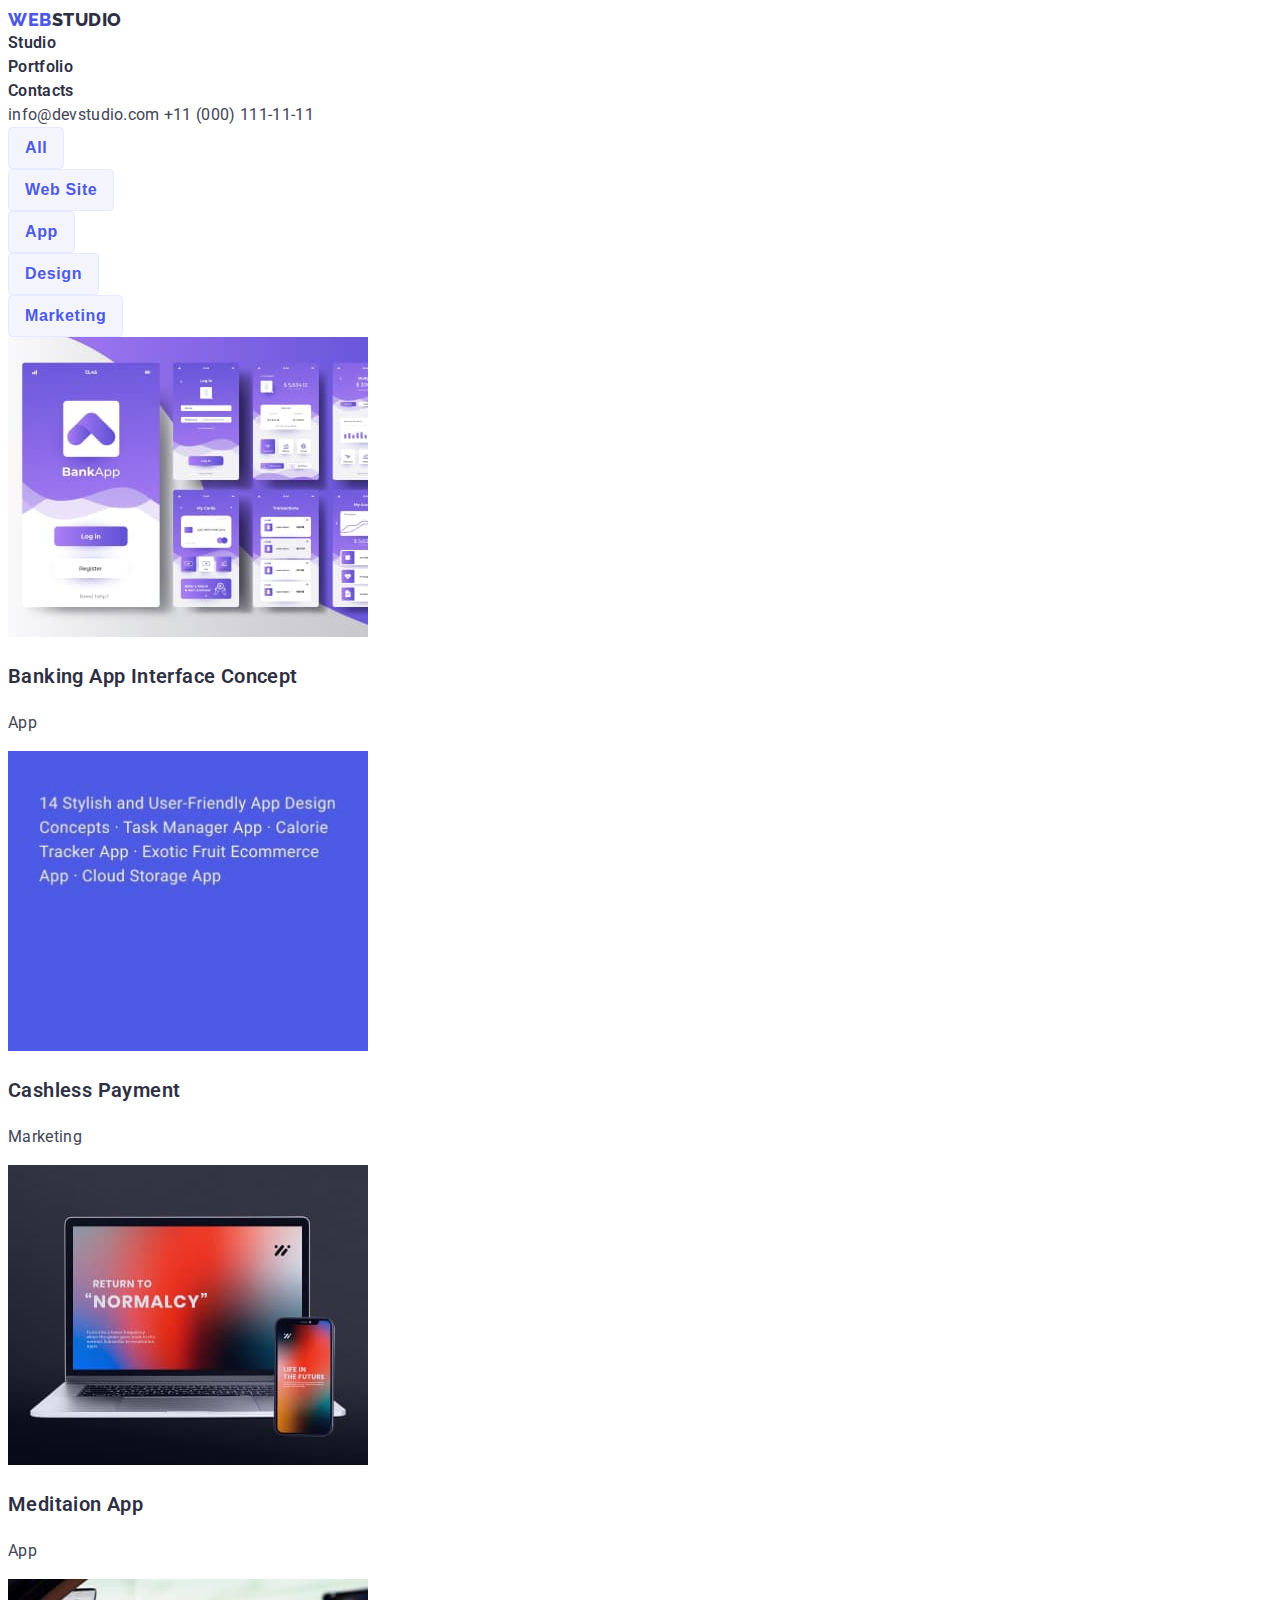
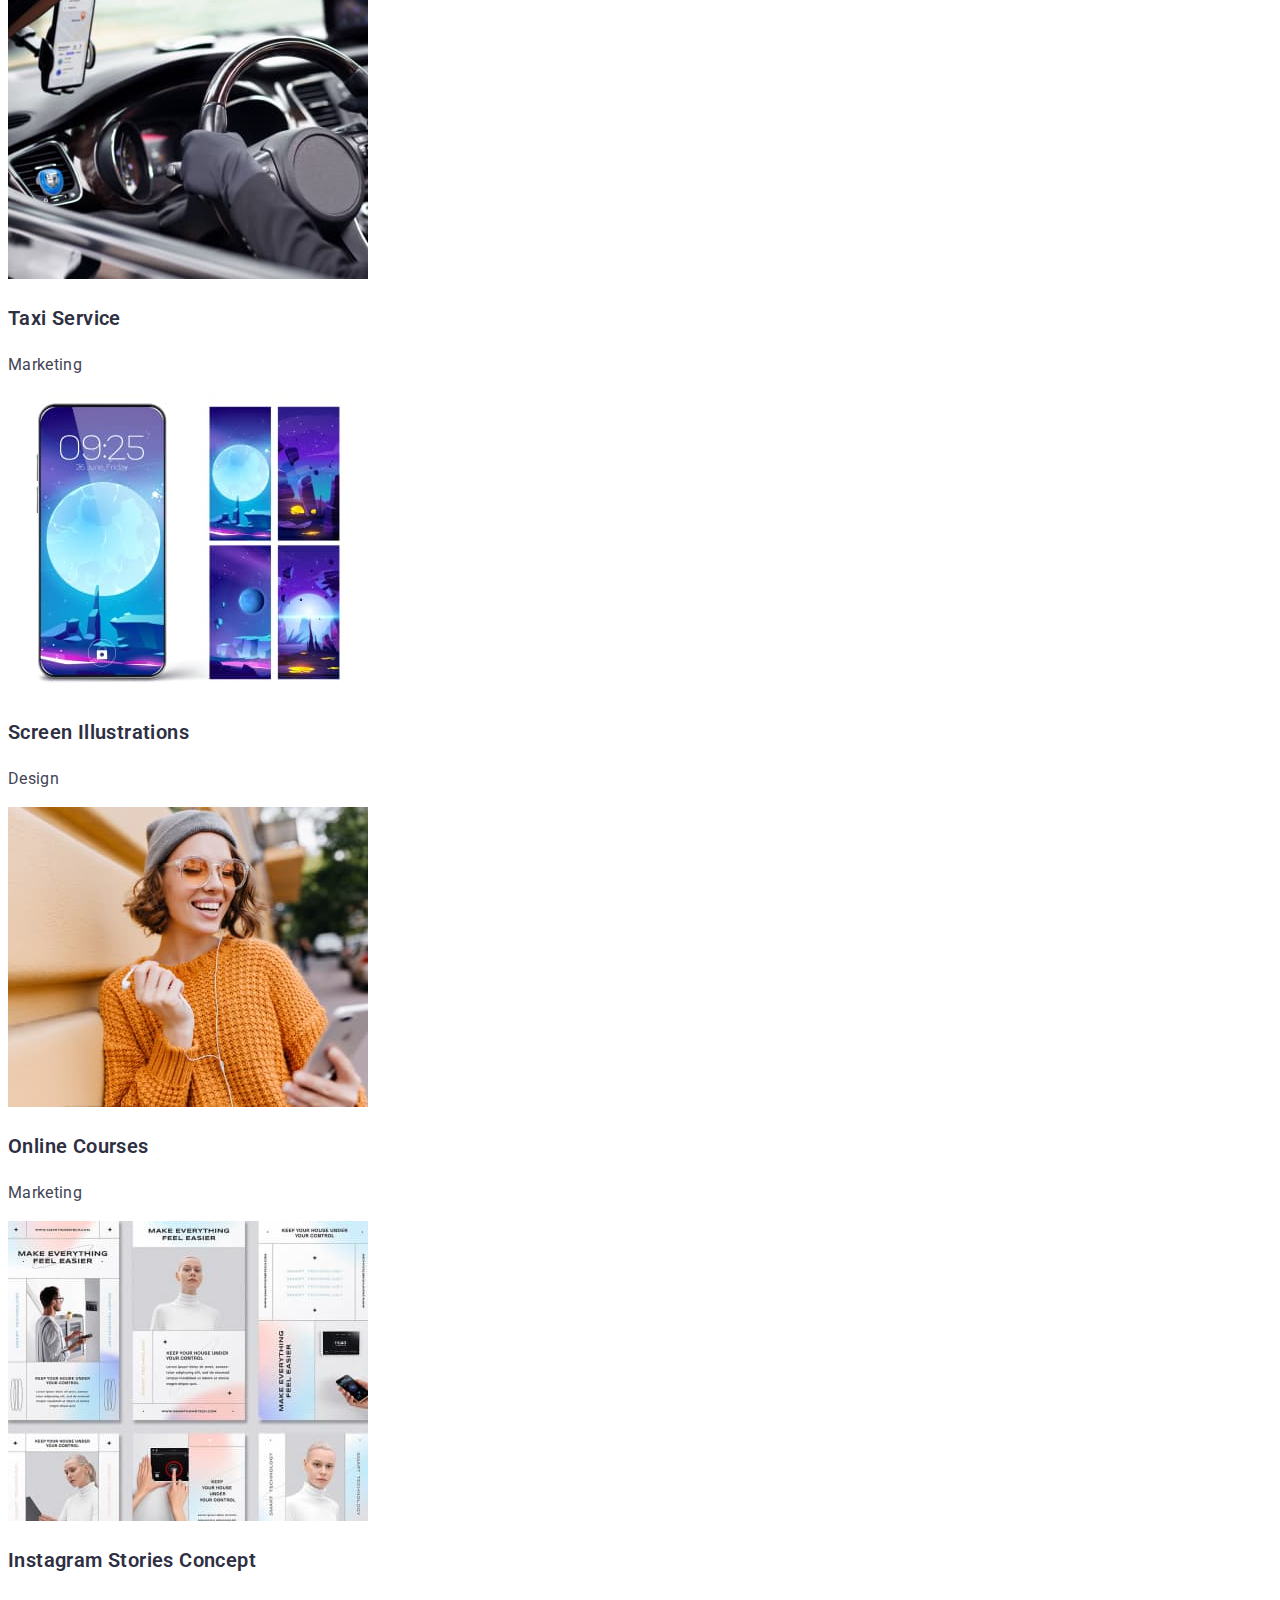
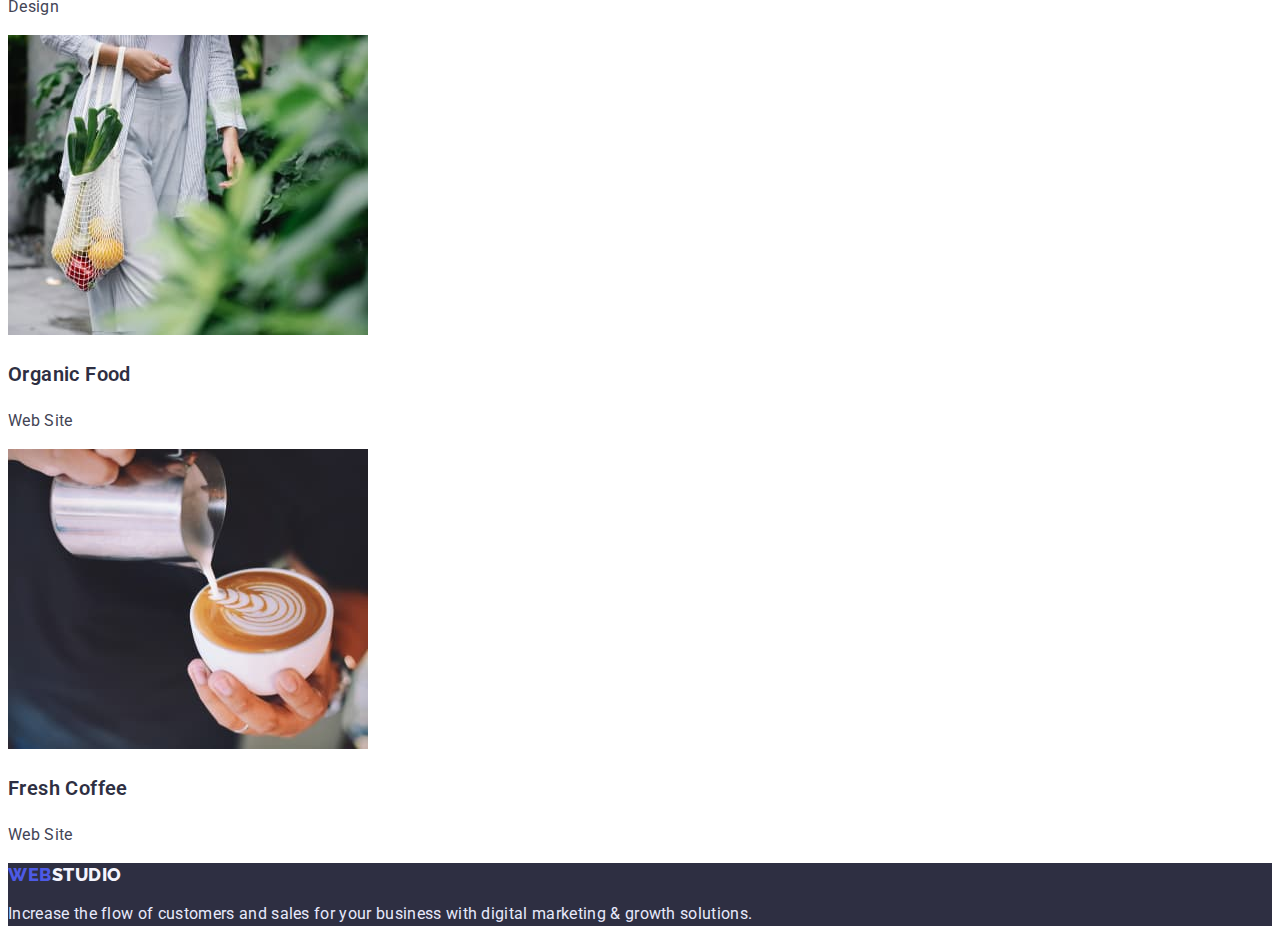
==== commit 5de8dc12: "added weight" ====
--- a/portfolio.html
+++ b/portfolio.html
@@ -120,7 +120,7 @@
         ><span class="logo-web">WEB</span
         ><span class="logo-studio white">STUDIO</span></a
       >
-      <p class="paragraph">
+      <p class="footer-paragraph">
         Increase the flow of customers and sales for your business with digital
         marketing & growth solutions.
       </p>
--- a/css/styles.css
+++ b/css/styles.css
@@ -109,6 +109,7 @@
 
 .heading-two {
   font-size: 36px;
+  font-weight: var(--fontWeight);
   line-height: 2.5;
   letter-spacing: var(--defoultTextSpacing);
 
@@ -117,6 +118,7 @@
 
 .heading-tree {
   font-size: 20px;
+  font-weight: var(--fontWeight);
   line-height: var(--lineHeight);
   letter-spacing: var(--defoultTextSpacing);
 
